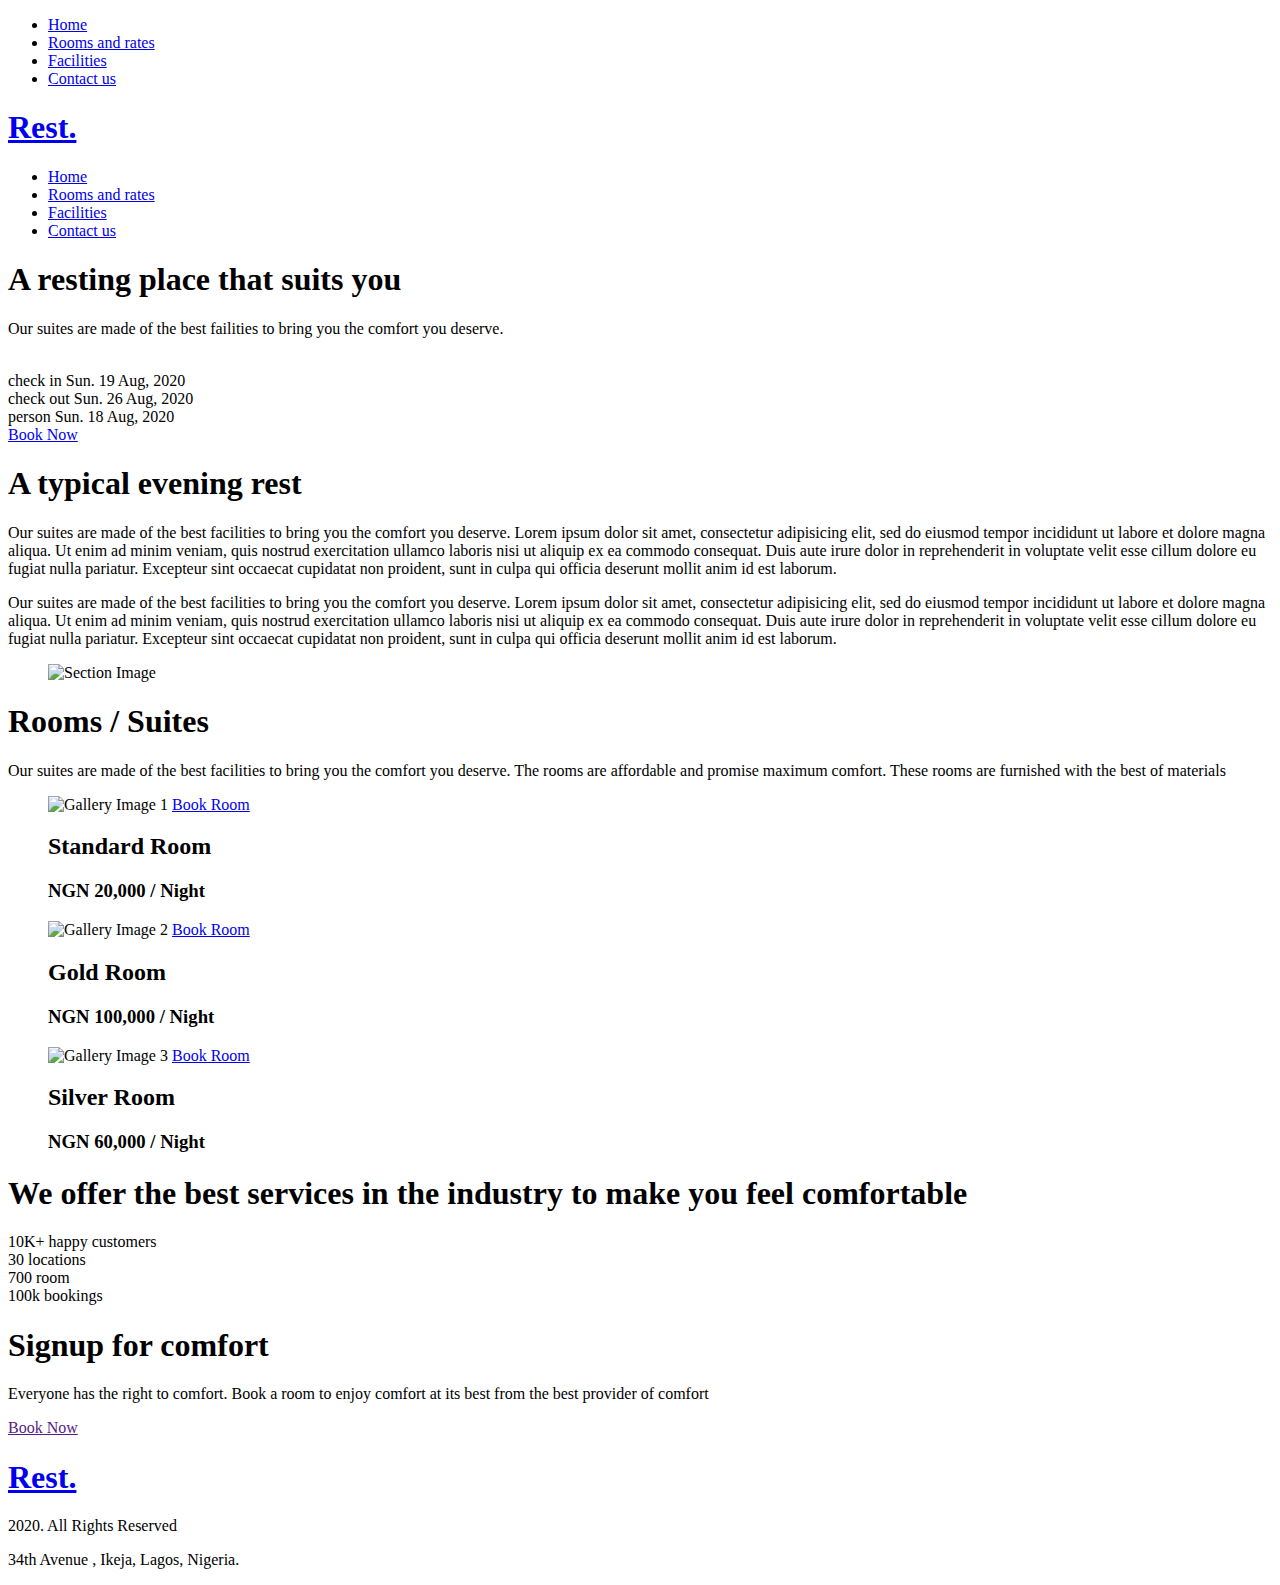
==== index.html @ 2ef3dc9a "Add files via upload" ====
<!DOCTYPE html>
<html lang="en">
<head>
    <meta charset="UTF-8">
    <meta name="viewport" content="width=device-width, initial-scale=1.0">
    <link rel="stylesheet" href="./public/css/style.css">
    <link href="https://fonts.googleapis.com/css2?family=Muli:ital,wght@0,300;0,700;1,400&family=Playfair+Display:wght@400;700&display=swap" rel="stylesheet">    
    <title>Rest. | Home</title>
</head>
<body>
    <main>
        <div id = "sidebar" class="sidebar sidebar--closed">
            <ul class="sidebar__list">
                <li class="sidebar__list-item"><a href="./" class="sidebar__link  sidebar__link--active">Home</a></li>
                <li class="sidebar__list-item"><a href="./rooms.html" class="sidebar__link">Rooms and rates</a></li>
                <li class="sidebar__list-item"><a href="./facilities.html" class="sidebar__link">Facilities</a></li>
                <li class="sidebar__list-item"><a href="./contact.html" class="sidebar__link">Contact us</a></li>
            </ul>
        </div>

        <div id = "dropdown" class="dropdown">
            <div class="dropdown-toggle"></div>
        </div>

        <nav class="nav">
            <a href = "./" class="nav__logo-box">
                <h1 class="nav__logo">Rest.</h1>
            </a>

            <ul class="nav__list">
                <li class="nav__list-item"><a href="./" class="nav__link nav__link--active">Home</a></li>
                <li class="nav__list-item"><a href="./rooms.html" class="nav__link">Rooms and rates</a></li>
                <li class="nav__list-item"><a href="./facilities.html" class="nav__link">Facilities</a></li>
                <li class="nav__list-item"><a href="./contact.html" class="nav__link">Contact us</a></li>
            </ul>
        </nav>

        <header class="header">
            <div class="header__info">
                <h1 class="heading--0 header__heading">A resting <span> place that suits you</span></h1>
                <p class="paragraph">Our suites are made of the best failities to bring you the comfort you deserve.</p>
            </div>
            
            <div class="header__video-container">
                <img src="./public//img/video.jpg" class="header__video" alt="">
            </div>

            <div class="header__cta">
                <div class="header__cta-content">
                    <span class="header__cta-title">check in</span>
                    <span class="header__cta-date">Sun. 19 Aug, 2020</span>
                    <i class="header__cta-icon"></i>
                </div>

                <div class="header__cta-content">
                    <span class="header__cta-title">check out</span>
                    <span class="header__cta-date">Sun. 26 Aug, 2020</span>
                    <i class="header__cta-icon"></i>
                </div>

                <div class="header__cta-content">
                    <span class="header__cta-title">person</span>
                    <span class="header__cta-date">Sun. 18 Aug, 2020</span>
                    <i class="header__cta-icon"></i>
                </div>

                <div class="header__cta-content">
                    <a href = "#" class = "btn btn--yellow">Book Now</a>
                </div>
            </div>
        </header>

        <section class="section">
            <div class="row">
                <h1 class="heading heading--1">A typical <span>evening rest</span></h1>
                <div class="col col--2">
                    <p class="paragraph"> Our suites are made of the best facilities to bring you the comfort you deserve. Lorem ipsum dolor sit amet, consectetur adipisicing elit, sed do eiusmod tempor incididunt ut labore et dolore magna aliqua. Ut enim ad minim veniam, quis nostrud exercitation ullamco laboris nisi ut aliquip ex ea commodo consequat. Duis aute irure dolor in reprehenderit in voluptate velit esse cillum dolore eu fugiat nulla pariatur. Excepteur sint occaecat cupidatat non proident, sunt in culpa qui officia deserunt mollit anim id est laborum.</p>
                    <p class="paragraph"> Our suites are made of the best facilities to bring you the comfort you deserve. Lorem ipsum dolor sit amet, consectetur adipisicing elit, sed do eiusmod tempor incididunt ut labore et dolore magna aliqua. Ut enim ad minim veniam, quis nostrud exercitation ullamco laboris nisi ut aliquip ex ea commodo consequat. Duis aute irure dolor in reprehenderit in voluptate velit esse cillum dolore eu fugiat nulla pariatur. Excepteur sint occaecat cupidatat non proident, sunt in culpa qui officia deserunt mollit anim id est laborum.</p>
                </div>
            </div>

            <figure class="section__img-box">
                <img src="./public/img/section.jpg" alt="Section Image" class="section__img">
            </figure>
        </section>

        <section class="section">
            <div class="row">
                <div class="col col--2">
                    <h1 class="heading heading--1">Rooms / Suites</h1>
                    <p class="paragraph">Our suites are made of the best facilities to bring you the comfort you deserve. The rooms are affordable and promise maximum comfort. These rooms are furnished with the best of materials</p>
                </div>

                <div class="gallery gallery--home">
                    <figure class="gallery__img-box gallery__img-box--home">
                        <img src="./public/img/gallery1.jpg" class = "gallery__img" alt="Gallery Image 1">
                        <a href="#" class="btn btn--transparent">Book Room</a>
                        <h2 class="heading--2">Standard Room</h2>
                        <h3 class="heading--3"><span>NGN 20,000</span> / Night</h3>
                    </figure>

                    <figure class="gallery__img-box gallery__img-box--home">
                        <img src="./public/img/gallery2.jpg" class = "gallery__img" alt="Gallery Image 2">
                        <a href="#" class="btn btn--transparent">Book Room</a>
                        <h2 class="heading--2">Gold Room</h2>
                        <h3 class="heading--3"><span>NGN 100,000</span> / Night</h3>
                    </figure>

                    <figure class="gallery__img-box gallery__img-box--home">
                        <img src="./public/img/gallery3.jpg" class = "gallery__img" alt="Gallery Image 3">
                        <a href="#" class="btn btn--transparent">Book Room</a>
                        <h2 class="heading--2">Silver Room</h2>
                        <h3 class="heading--3"><span>NGN 60,000</span> / Night</h3>
                    </figure>
                </div>
            </div>
        </section>

        <section class="section section-results">
            <div class="row">    
                <h1 class="heading heading--1 heading--white">We  offer the best services in <span>the industry to make you feel comfortable</span></h1>
                
                <div class="results__container">
                    <div class="result">
                        <span class="result__number">10K+</span>
                        <span class="result__category">happy customers</span>
                    </div>

                    <div class="result">
                        <span class="result__number">30</span>
                        <span class="result__category">locations</span>
                    </div>
                    
                    <div class="result">
                        <span class="result__number">700</span>
                        <span class="result__category">room</span>
                    </div>

                    <div class="result">
                        <span class="result__number">100k</span>
                        <span class="result__category">bookings</span>
                    </div>
                </div>
            </div>
        </section>

        <section class="section section__signUp">
            <div class="row centralised">
                <h1 class="heading heading--1 heading--centralised">Signup for comfort</h1>
                <p class="paragraph">Everyone has the right to comfort. Book a room to enjoy comfort at its best from the best provider of comfort </p>
                <a href="" class="btn btn--yellow">Book Now</a>
            </div>
        </section>

        <footer class="footer">
            <a href = "./" class="nav__logo-box">
                <h1 class="nav__logo">Rest.</h1>
            </a>

            <p class="paragraph">2020. All Rights Reserved</p>

            <p class="paragraph">34th Avenue , Ikeja, Lagos, Nigeria.</p>
        </footer>
    </main>
    
</body>

<script src="./public/js/sidebar.js"></script>

</html>
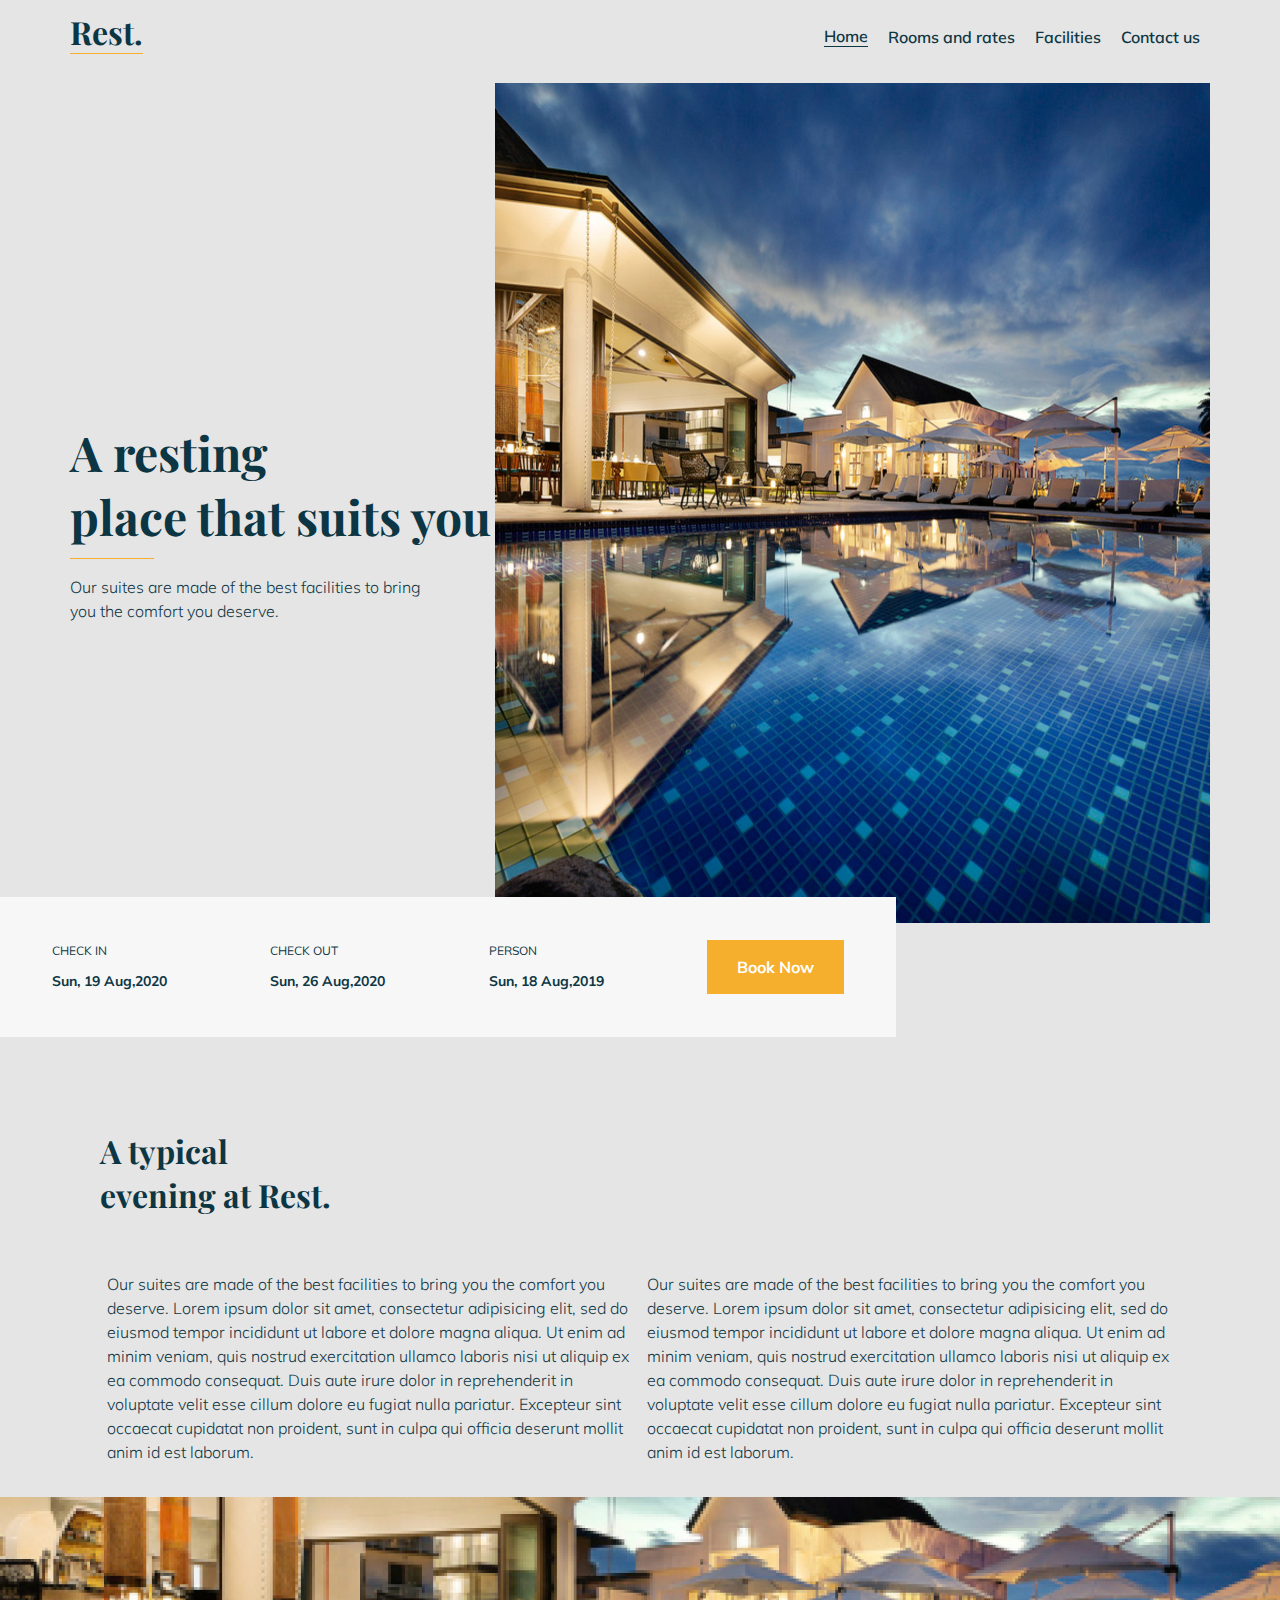
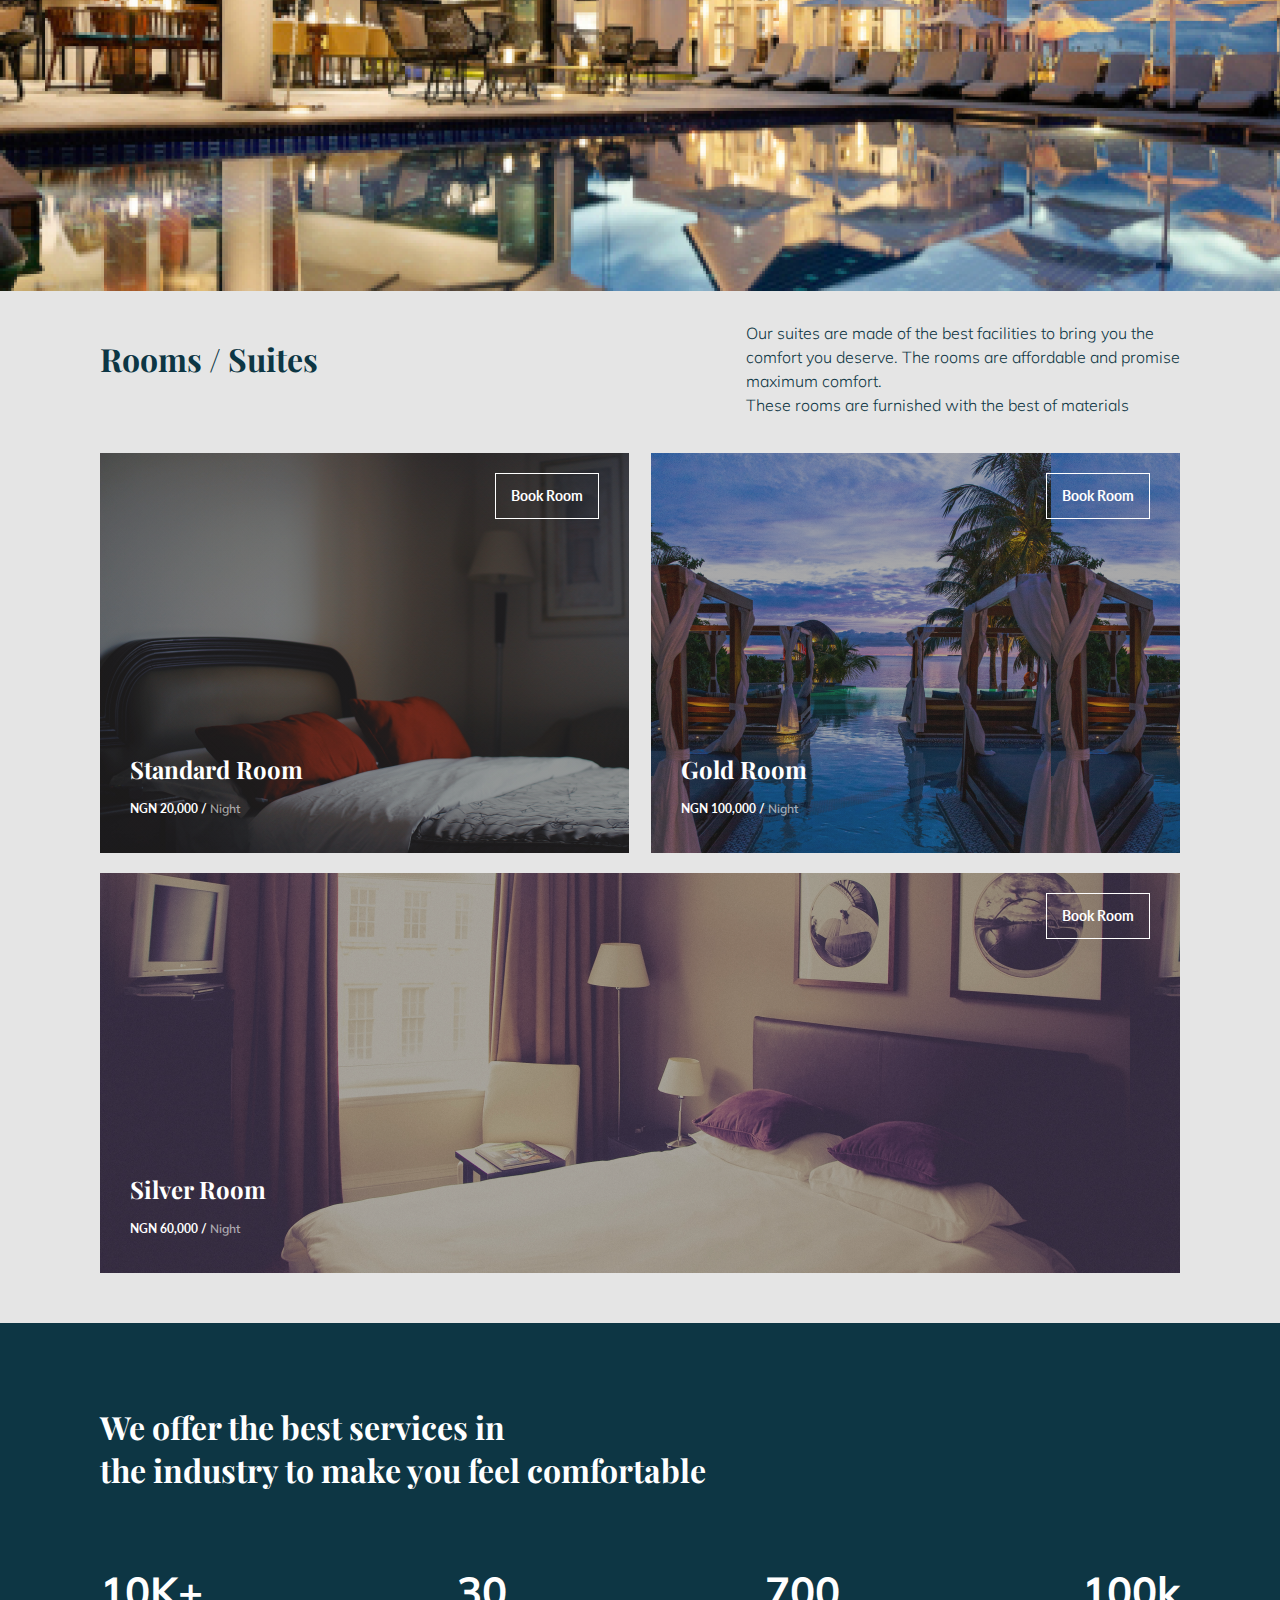
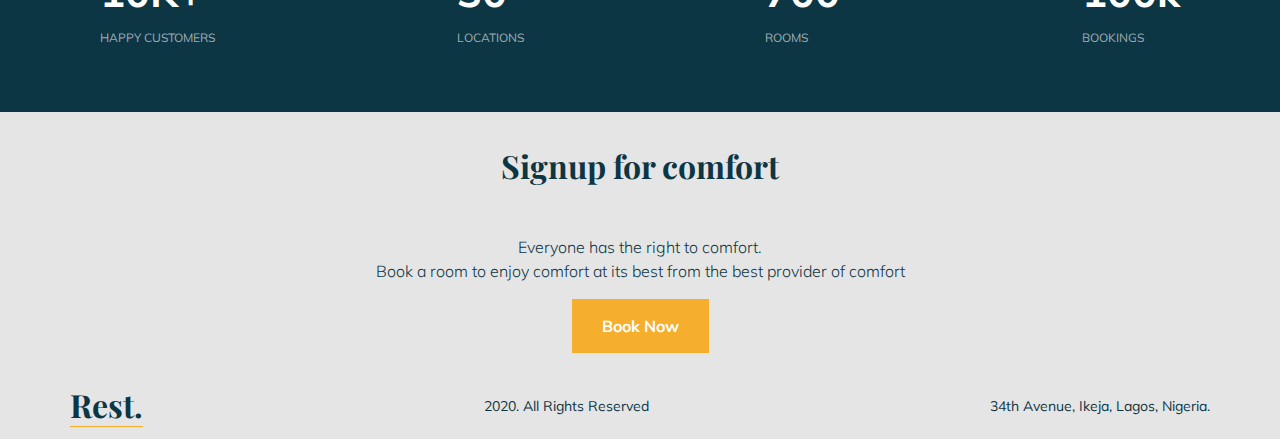
==== commit 50bdf5e2: "Renamed my index file" ====
--- a/index.html
+++ b/index.html
@@ -1,170 +1,155 @@
-<!DOCTYPE html>
-<html lang="en">
-<head>
-    <meta charset="UTF-8">
-    <meta name="viewport" content="width=device-width, initial-scale=1.0">
-    <link rel="stylesheet" href="./public/css/style.css">
-    <link href="https://fonts.googleapis.com/css2?family=Muli:ital,wght@0,300;0,700;1,400&family=Playfair+Display:wght@400;700&display=swap" rel="stylesheet">    
-    <title>Rest. | Home</title>
-</head>
-<body>
-    <main>
-        <div id = "sidebar" class="sidebar sidebar--closed">
-            <ul class="sidebar__list">
-                <li class="sidebar__list-item"><a href="./" class="sidebar__link  sidebar__link--active">Home</a></li>
-                <li class="sidebar__list-item"><a href="./rooms.html" class="sidebar__link">Rooms and rates</a></li>
-                <li class="sidebar__list-item"><a href="./facilities.html" class="sidebar__link">Facilities</a></li>
-                <li class="sidebar__list-item"><a href="./contact.html" class="sidebar__link">Contact us</a></li>
-            </ul>
-        </div>
-
-        <div id = "dropdown" class="dropdown">
-            <div class="dropdown-toggle"></div>
-        </div>
-
-        <nav class="nav">
-            <a href = "./" class="nav__logo-box">
-                <h1 class="nav__logo">Rest.</h1>
-            </a>
-
-            <ul class="nav__list">
-                <li class="nav__list-item"><a href="./" class="nav__link nav__link--active">Home</a></li>
-                <li class="nav__list-item"><a href="./rooms.html" class="nav__link">Rooms and rates</a></li>
-                <li class="nav__list-item"><a href="./facilities.html" class="nav__link">Facilities</a></li>
-                <li class="nav__list-item"><a href="./contact.html" class="nav__link">Contact us</a></li>
-            </ul>
-        </nav>
-
-        <header class="header">
-            <div class="header__info">
-                <h1 class="heading--0 header__heading">A resting <span> place that suits you</span></h1>
-                <p class="paragraph">Our suites are made of the best failities to bring you the comfort you deserve.</p>
-            </div>
-            
-            <div class="header__video-container">
-                <img src="./public//img/video.jpg" class="header__video" alt="">
-            </div>
-
-            <div class="header__cta">
-                <div class="header__cta-content">
-                    <span class="header__cta-title">check in</span>
-                    <span class="header__cta-date">Sun. 19 Aug, 2020</span>
-                    <i class="header__cta-icon"></i>
-                </div>
-
-                <div class="header__cta-content">
-                    <span class="header__cta-title">check out</span>
-                    <span class="header__cta-date">Sun. 26 Aug, 2020</span>
-                    <i class="header__cta-icon"></i>
-                </div>
-
-                <div class="header__cta-content">
-                    <span class="header__cta-title">person</span>
-                    <span class="header__cta-date">Sun. 18 Aug, 2020</span>
-                    <i class="header__cta-icon"></i>
-                </div>
-
-                <div class="header__cta-content">
-                    <a href = "#" class = "btn btn--yellow">Book Now</a>
-                </div>
-            </div>
-        </header>
-
-        <section class="section">
-            <div class="row">
-                <h1 class="heading heading--1">A typical <span>evening rest</span></h1>
-                <div class="col col--2">
-                    <p class="paragraph"> Our suites are made of the best facilities to bring you the comfort you deserve. Lorem ipsum dolor sit amet, consectetur adipisicing elit, sed do eiusmod tempor incididunt ut labore et dolore magna aliqua. Ut enim ad minim veniam, quis nostrud exercitation ullamco laboris nisi ut aliquip ex ea commodo consequat. Duis aute irure dolor in reprehenderit in voluptate velit esse cillum dolore eu fugiat nulla pariatur. Excepteur sint occaecat cupidatat non proident, sunt in culpa qui officia deserunt mollit anim id est laborum.</p>
-                    <p class="paragraph"> Our suites are made of the best facilities to bring you the comfort you deserve. Lorem ipsum dolor sit amet, consectetur adipisicing elit, sed do eiusmod tempor incididunt ut labore et dolore magna aliqua. Ut enim ad minim veniam, quis nostrud exercitation ullamco laboris nisi ut aliquip ex ea commodo consequat. Duis aute irure dolor in reprehenderit in voluptate velit esse cillum dolore eu fugiat nulla pariatur. Excepteur sint occaecat cupidatat non proident, sunt in culpa qui officia deserunt mollit anim id est laborum.</p>
-                </div>
-            </div>
-
-            <figure class="section__img-box">
-                <img src="./public/img/section.jpg" alt="Section Image" class="section__img">
-            </figure>
-        </section>
-
-        <section class="section">
-            <div class="row">
-                <div class="col col--2">
-                    <h1 class="heading heading--1">Rooms / Suites</h1>
-                    <p class="paragraph">Our suites are made of the best facilities to bring you the comfort you deserve. The rooms are affordable and promise maximum comfort. These rooms are furnished with the best of materials</p>
-                </div>
-
-                <div class="gallery gallery--home">
-                    <figure class="gallery__img-box gallery__img-box--home">
-                        <img src="./public/img/gallery1.jpg" class = "gallery__img" alt="Gallery Image 1">
-                        <a href="#" class="btn btn--transparent">Book Room</a>
-                        <h2 class="heading--2">Standard Room</h2>
-                        <h3 class="heading--3"><span>NGN 20,000</span> / Night</h3>
-                    </figure>
-
-                    <figure class="gallery__img-box gallery__img-box--home">
-                        <img src="./public/img/gallery2.jpg" class = "gallery__img" alt="Gallery Image 2">
-                        <a href="#" class="btn btn--transparent">Book Room</a>
-                        <h2 class="heading--2">Gold Room</h2>
-                        <h3 class="heading--3"><span>NGN 100,000</span> / Night</h3>
-                    </figure>
-
-                    <figure class="gallery__img-box gallery__img-box--home">
-                        <img src="./public/img/gallery3.jpg" class = "gallery__img" alt="Gallery Image 3">
-                        <a href="#" class="btn btn--transparent">Book Room</a>
-                        <h2 class="heading--2">Silver Room</h2>
-                        <h3 class="heading--3"><span>NGN 60,000</span> / Night</h3>
-                    </figure>
-                </div>
-            </div>
-        </section>
-
-        <section class="section section-results">
-            <div class="row">    
-                <h1 class="heading heading--1 heading--white">We  offer the best services in <span>the industry to make you feel comfortable</span></h1>
-                
-                <div class="results__container">
-                    <div class="result">
-                        <span class="result__number">10K+</span>
-                        <span class="result__category">happy customers</span>
-                    </div>
-
-                    <div class="result">
-                        <span class="result__number">30</span>
-                        <span class="result__category">locations</span>
-                    </div>
-                    
-                    <div class="result">
-                        <span class="result__number">700</span>
-                        <span class="result__category">room</span>
-                    </div>
-
-                    <div class="result">
-                        <span class="result__number">100k</span>
-                        <span class="result__category">bookings</span>
-                    </div>
-                </div>
-            </div>
-        </section>
-
-        <section class="section section__signUp">
-            <div class="row centralised">
-                <h1 class="heading heading--1 heading--centralised">Signup for comfort</h1>
-                <p class="paragraph">Everyone has the right to comfort. Book a room to enjoy comfort at its best from the best provider of comfort </p>
-                <a href="" class="btn btn--yellow">Book Now</a>
-            </div>
-        </section>
-
-        <footer class="footer">
-            <a href = "./" class="nav__logo-box">
-                <h1 class="nav__logo">Rest.</h1>
-            </a>
-
-            <p class="paragraph">2020. All Rights Reserved</p>
-
-            <p class="paragraph">34th Avenue , Ikeja, Lagos, Nigeria.</p>
-        </footer>
-    </main>
-    
-</body>
-
-<script src="./public/js/sidebar.js"></script>
-
+<!DOCTYPE html>
+<html lang="en">
+<head>
+    <meta charset="UTF-8">
+    <meta name="viewport" content="width=device-width, initial-scale=1.0">
+    <link href="https://fonts.googleapis.com/css2?family=Lato:ital,wght@0,100;0,300;0,400;0,700;0,900;1,100;1,300;1,400;1,700;1,900&family=Muli:ital,wght@0,200;0,300;0,400;0,577;0,600;0,700;0,800;0,900;1,200;1,300;1,400;1,500;1,577;1,600;1,700;1,800;1,900&family=Playfair+Display:ital,wght@0,400;0,500;0,600;0,700;0,800;0,900;1,400;1,500;1,600;1,700;1,800;1,900&family=Source+Sans+Pro:ital,wght@0,200;0,300;0,400;0,600;0,700;0,900;1,200;1,300;1,400;1,600;1,700;1,900&display=swap" rel="stylesheet">    <link rel="stylesheet" href="./Public/css/styles.css">
+    <link rel="stylesheet" href="./Public/css/home.css">
+    <title>Document</title>
+</head>
+<body>
+    <header>
+        <div class="Logo_Div">
+            <p>Rest.</p>
+        </div>
+        <nav>
+            <ul class="NavItems">
+                <li class="NavItem active_Nav"><a href="index.html"> Home </a> </li>
+                <li class="NavItem"><a href="rooms&rate.html"> Rooms and rates</a> </li>
+                <li class="NavItem"><a href=""> Facilities</a> </li>
+                <li class="NavItem"><a href=""> Contact us</a> </li>
+            </ul>
+        </nav>
+    </header>
+    <main>
+        <div class="first_name">
+            <div class="Home_Welcome">
+                <p class="Home_Resting_1">A resting <br>
+                    place that suits you</p>
+                <span class="text_underline"></span>
+                <p class="Home_Resting_2">Our suites are made of the best facilities to bring<br>
+                    you the comfort you deserve.</p>
+            </div>
+            <section class="Landing_Image_Container">
+                <img src="./Public/images/Rectangle 1.png" alt="">
+            </section>
+        </div>
+        <div class="Home_Embed">
+            <div>
+                <p class="Home_Embed_Title">CHECK IN</p>
+                <p class="Home_Embed_Details">Sun, 19 Aug,2020</p>
+            </div>
+            <div>
+                <p class="Home_Embed_Title">CHECK OUT</p>
+                <p class="Home_Embed_Details">Sun, 26 Aug,2020</p>
+            </div>
+            <div>
+                <p class="Home_Embed_Title">PERSON</p>
+                <p class="Home_Embed_Details">Sun, 18 Aug,2019</p>
+            </div>
+            <div class="Book_Now">
+                <button>Book Now</button>
+            </div>
+        </div>
+        <div class="Home_Text_Details">
+            <p class="Home_Typical">A typical <br>
+                evening at Rest.</p>
+            <div class="deText_rows">
+                <p>Our suites are made of the best facilities to bring you the comfort 
+                    you deserve. Lorem ipsum dolor sit amet, consectetur adipisicing elit, 
+                    sed do eiusmod tempor incididunt ut labore et dolore magna aliqua. Ut 
+                    enim ad minim veniam, quis nostrud exercitation ullamco laboris nisi 
+                    ut aliquip ex ea commodo consequat. Duis aute irure dolor in reprehenderit 
+                    in voluptate velit esse cillum dolore eu fugiat nulla pariatur. Excepteur sint 
+                    occaecat cupidatat non proident, sunt in culpa qui officia deserunt mollit anim id 
+                    est laborum.
+                </p>
+                <p>
+                    Our suites are made of the best facilities to bring you the comfort 
+                    you deserve. Lorem ipsum dolor sit amet, consectetur adipisicing elit, 
+                    sed do eiusmod tempor incididunt ut labore et dolore magna aliqua. 
+                    Ut enim ad minim veniam, quis nostrud exercitation ullamco laboris nisi 
+                    ut aliquip ex ea commodo consequat. Duis aute irure dolor in reprehenderit in 
+                    voluptate velit esse cillum dolore eu fugiat nulla pariatur. Excepteur sint occaecat 
+                    cupidatat non proident, sunt in culpa qui officia deserunt mollit anim id est laborum.
+                </p>
+            </div>
+        </div>
+        <div class="Home_last_Image_Container">
+            <img src="./Public/images/Rectangle 7.png" alt="">
+        </div>
+        <div class="Home_Rooms_And_Suits">
+            <p class="Room_And_Suit_Title">Rooms / Suites</p>
+            <p class="Room_And_Suit_Details">Our suites are made of the best facilities to bring you the<br>
+                comfort you deserve. The rooms are affordable and promise<br>
+                maximum comfort.<br> 
+                These rooms are furnished with the best of materials</p>
+        </div>
+        <div class="Rooms">
+            <div class="Room_Row_1">
+                <div class="Room_1">
+                    <button class="Room_Book_Room_Btn"> Book Room</button>
+                    <div class="Room_Description">
+                        <p class="Room_Standard">Standard Room</p>
+                        <p class="Room_Price">NGN 20,000 / <span>Night</span></p>
+                    </div>
+                </div>
+                <div class="Room_2">
+                    <button class="Room_Book_Room_Btn"> Book Room</button>
+                    <div class="Room_Description">
+                        <p class="Room_Standard">Gold Room</p>
+                        <p class="Room_Price">NGN 100,000 / <span>Night</span></p>
+                    </div>
+                </div>
+            </div>
+            <div>
+                <div class="Room_3">
+                    <button class="Room_Book_Room_Btn"> Book Room</button>
+                    <div class="Room_Description">
+                        <p class="Room_Standard">Silver Room</p>
+                        <p class="Room_Price">NGN 60,000 / <span>Night</span></p>
+                    </div>
+                </div>
+            </div>
+        </div>
+        <div class="Home_Records">
+            <p class="Home_What_We_Offer">We offer the best services in<br>
+                the industry to make you feel comfortable</p>
+            <div class="Home_Record_Counts">
+                <div>
+                    <p class="Record_Count">10K+</p>
+                    <p class="Record_Count_Title">HAPPY CUSTOMERS</p>
+                </div>
+                <div>
+                    <p class="Record_Count">30</p>
+                    <p class="Record_Count_Title">LOCATIONS</p>
+                </div>
+                <div >
+                    <p class="Record_Count">700</p>
+                    <p class="Record_Count_Title">ROOMS</p>
+                </div>
+                <div>
+                    <p class="Record_Count">100k</p>
+                    <p class="Record_Count_Title">BOOKINGS</p>
+                </div>
+            </div>
+        </div>
+        <div class="Home_SignUp">
+            <p class="Home_Sign_Up_Text">Signup for comfort</p>
+            <p class="Home_Your_Right">Everyone has the right to comfort.<br>
+                Book a room to enjoy comfort at its best from the best 
+                provider of comfort</p>
+            <div class="Book_Now">
+                <button>Book Now</button>
+            </div>
+        </div>
+    </main>
+    <footer>
+        <div class="Logo_Div">
+            <p>Rest.</p>
+        </div>
+        <p>2020. All Rights Reserved</p>
+        <p>34th Avenue, Ikeja, Lagos, Nigeria.</p>
+    </footer>
+</body>
 </html>--- a/Public/css/styles.css
+++ b/Public/css/styles.css
@@ -0,0 +1,159 @@
+body{
+    background-color: #E5E5E5;
+    margin: 0;
+    padding: 0;
+    overflow-x: hidden;
+}
+header{
+    padding: 10px 70px;
+    display: flex;
+    justify-content: space-between;
+}
+.Logo_Div p{
+    color: #0D3644;
+    font-family: 'Playfair Display';
+    font-weight: bold;
+    font-size: 32px;
+    margin: 0;
+    border-bottom: 1px solid #F6AE2D;
+}
+.NavItems{
+    display: flex;
+    list-style: none;
+}
+.NavItem{
+    margin: auto 10px;
+}
+.active_Nav{
+    border-bottom: 1px solid #0D3644;
+}
+.NavItem a{
+    font-family: 'Muli';
+    color: #0D3644;
+    font-size: 16px;
+    font-weight: 600;
+    text-decoration: none;
+}
+
+.Book_Now button{
+    padding: 15px 30px;
+    outline: none;
+    background: #F6AE2D;
+    font-family: 'Muli';
+    font-weight: bold;
+    font-size: 16px;
+    line-height: 24px;
+    color: #FFFFFF;
+    border: none;
+}
+.Rooms{
+    padding: 10px 100px;
+}
+.Room_Book_Room_Btn{
+    position: absolute;
+    top: 20px;
+    right: 30px;
+    background-color: transparent;
+    padding: 10px 15px;
+    border: 1px solid #FFFFFF;
+    font-family: 'Lato';
+    font-style: normal;
+    font-weight: bold;
+    font-size: 14px;
+    line-height: 24px;
+    color: #FFFFFF;
+}
+.Room_Description{
+    position: absolute;
+    bottom: 20px;
+    left: 30px;
+}
+.Room_Standard{
+    font-family: 'Playfair Display';
+    font-style: normal;
+    font-weight: bold;
+    font-size: 24px;
+    color: #FFFFFF;
+    margin-bottom: 1px;
+}
+.Room_Price{
+    font-family: 'Lato';
+    font-style: normal;
+    font-weight: bold;
+    font-size: 12px;
+    color: #FFFFFF;
+}
+.Room_Price span{
+    font-family: 'Muli';
+    font-style: normal;
+    font-weight: 600;
+    font-size: 12px;
+    line-height: 24px;
+    color: rgba(255, 255, 255, 0.6);
+
+}
+.Room_Row_1{
+    display: flex;
+    justify-content: space-between;
+}
+.Room_1{
+    position: relative;
+    background: linear-gradient(rgba(41, 41, 41, 0.4), rgba(41, 41, 41, 0.4)),url('../images/room1.png');
+    height: 400px;
+    width: 49%;
+}
+.Room_2{
+    position: relative;
+    background: linear-gradient(rgba(41, 41, 41, 0.4), rgba(41, 41, 41, 0.4)),url('../images/room2.png');
+    height: 400px;
+    width: 49%;
+}
+.Room_3{
+    margin-top: 20px;
+    margin-bottom: 40px;
+    position: relative;
+    background: linear-gradient(rgba(41, 41, 41, 0.4), rgba(41, 41, 41, 0.4)),url('../images/room3.png');
+    height: 400px;
+    width: 100%;
+}
+
+
+
+.Home_SignUp{
+    display: flex;
+    flex-direction: column;
+    justify-content: center;
+    align-items: center;
+}
+.Home_Sign_Up_Text{
+    font-family: 'Playfair Display';
+    font-style: normal;
+    font-weight: bold;
+    font-size: 32px;
+    color: #0D3644;
+}
+.Home_Your_Right{
+    font-family: 'Muli';
+    font-style: normal;
+    font-weight: 300;
+    font-size: 16px;
+    line-height: 24px;
+    text-align: center;
+    color: #0D3644;
+}
+
+
+footer{
+    margin-top: 20px;
+    padding: 10px 70px;
+    display: flex;
+    justify-content: space-between;
+}
+footer p{
+    font-family: 'Muli';
+    font-style: normal;
+    font-weight: normal;
+    font-size: 14px;
+    text-align: center;
+    color: #0D3644;
+}
--- a/Public/css/home.css
+++ b/Public/css/home.css
@@ -0,0 +1,138 @@
+.Home_Resting_1{
+    font-family: 'Playfair Display';
+    font-style: normal;
+    font-weight: bold;
+    font-size: 48px;
+    line-height: 64px;
+    color: #0D3644;
+    margin-bottom: 10px;
+}
+.Home_Resting_2{
+    font-family: 'Muli';
+    font-style: normal;
+    font-weight: 300;
+    font-size: 16px;
+    line-height: 24px;
+    color: #0D3644;
+    
+}
+.first_name{
+    padding: 10px 70px;
+    display: flex;
+    justify-content: space-between;
+}
+.Home_Welcome{
+    display: flex;
+    flex-direction: column;
+    justify-content: center;
+}
+.text_underline{
+    width: 20%;
+    height: 1px;
+    background: #F6AE2D;
+}
+.Home_Embed{
+    position: absolute;
+    height: 140px;
+    background: #F7F7F7;
+    display: flex;
+    justify-content: space-around;
+    align-items: center;
+    width: 70%;
+    margin-top: -40px;
+    z-index: 200;
+}
+.Home_Embed_Title{
+    font-family: 'Muli';
+    font-style: normal;
+    font-weight: normal;
+    font-size: 12px;
+    color: #0D3644;
+}
+.Home_Embed_Details{
+    font-family: 'Muli';
+    font-style: normal;
+    font-weight: bold;
+    font-size: 14px;
+    color: #0D3644;
+}
+.Home_Text_Details{
+    padding: 10px 100px;
+    margin-top: 150px;
+}
+.Home_Typical{
+    font-family: 'Playfair Display';
+    font-style: normal;
+    font-weight: bold;
+    font-size: 32px;
+    line-height: 44px;
+    color: #0D3644;
+}
+.deText_rows{
+    display: flex;
+    justify-content: space-around;
+    align-items: center;
+}
+.deText_rows p{
+    font-family: 'Muli';
+    font-style: normal;
+    font-weight: 300;
+    font-size: 16px;
+    line-height: 24px;
+    color: #0D3644;
+    padding: 7px;
+
+}
+.Home_Rooms_And_Suits{
+    display: flex;
+    justify-content: space-between;
+    padding: 10px 100px;
+}
+.Room_And_Suit_Title{
+    font-family: 'Playfair Display';
+    font-weight: bold;
+    font-size: 32px;
+    line-height: 44px;
+    color: #0D3644;
+}
+.Room_And_Suit_Details{
+    font-family: 'Muli';
+    font-style: normal;
+    font-weight: 300;
+    font-size: 16px;
+    line-height: 24px;
+    color: #0D3644;
+}
+.Home_Records{
+    background-color:  #0D3644;
+    color: #FFFFFF;
+    padding: 50px 100px;
+}
+.Home_What_We_Offer{
+    font-family: 'Playfair Display';
+    font-style: normal;
+    font-weight: bold;
+    font-size: 32px;
+    color: #FFFFFF;
+}
+.Home_Record_Counts{
+    display: flex;
+    justify-content: space-between;
+}
+.Record_Count{
+    font-family: 'Muli';
+    font-style: normal;
+    font-weight: bold;
+    font-size: 42px;
+    color: #FFFFFF;
+    margin-bottom: 8px;
+}
+.Record_Count_Title{
+    font-family: 'Muli';
+    font-style: normal;
+    font-weight: normal;
+    font-size: 12px;
+    line-height: 24px;
+    color: rgba(255, 255, 255, 0.6);
+    margin-top: 4px;
+}
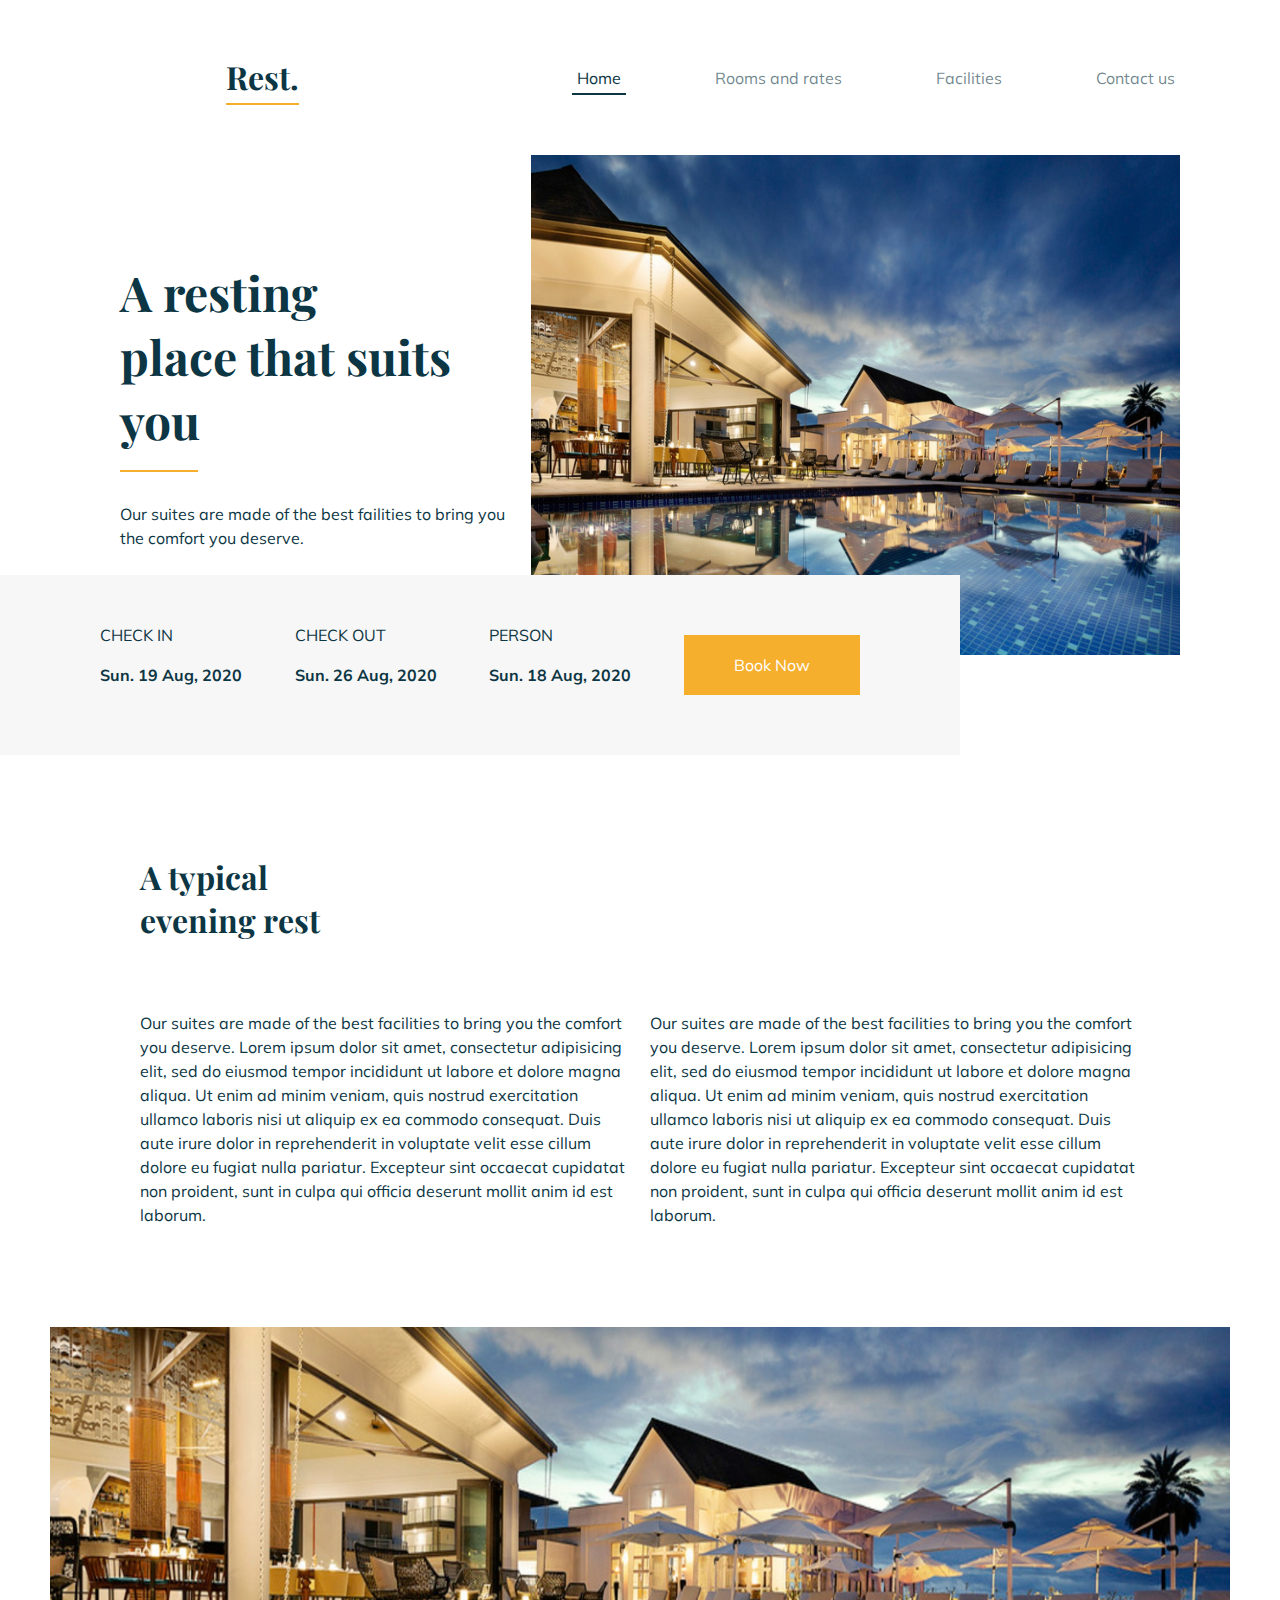
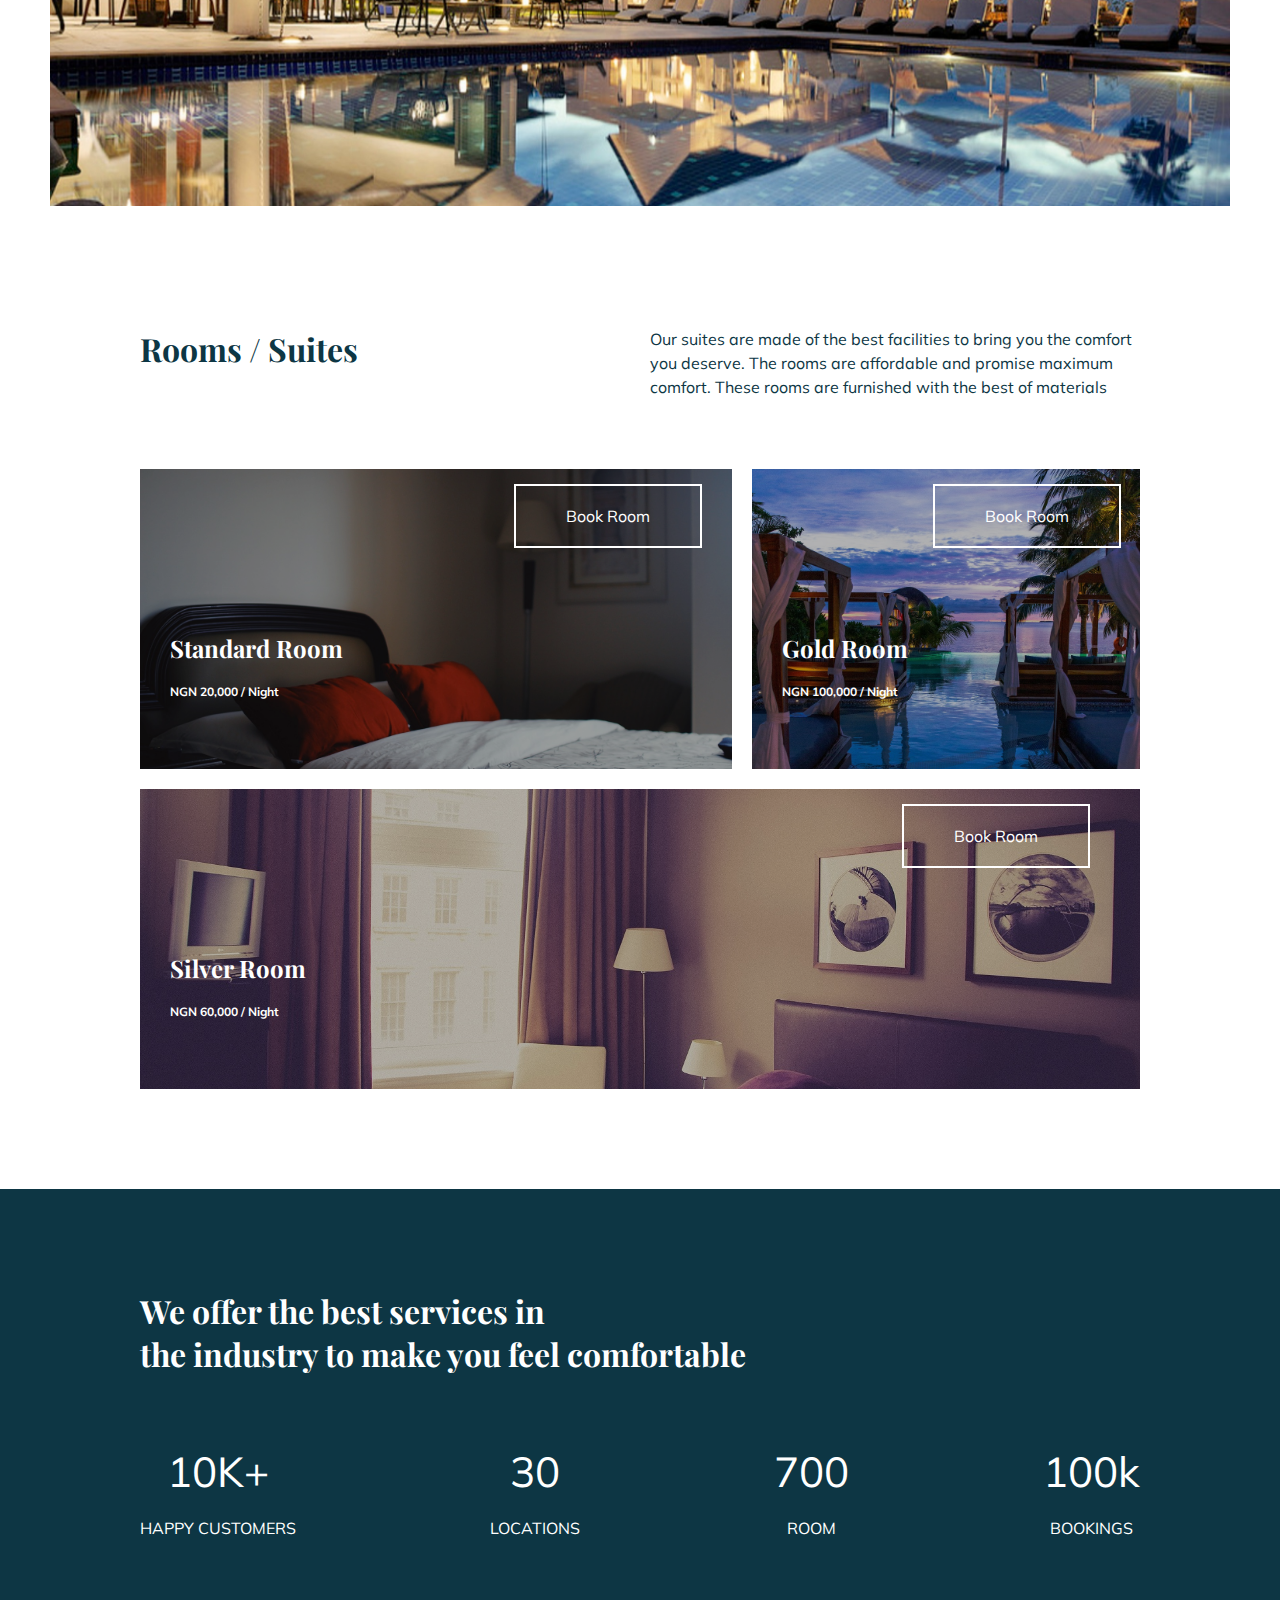
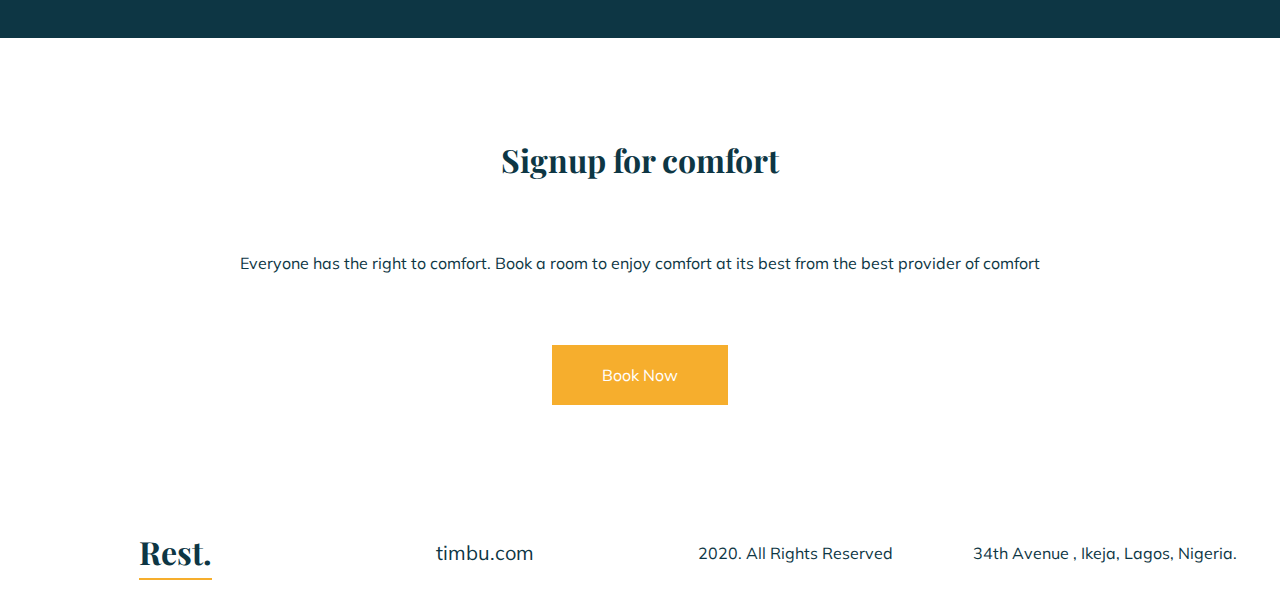
==== commit 7d3d939c: "final look" ====
--- a/index.html
+++ b/index.html
@@ -3,153 +3,172 @@
 <head>
     <meta charset="UTF-8">
     <meta name="viewport" content="width=device-width, initial-scale=1.0">
-    <link href="https://fonts.googleapis.com/css2?family=Lato:ital,wght@0,100;0,300;0,400;0,700;0,900;1,100;1,300;1,400;1,700;1,900&family=Muli:ital,wght@0,200;0,300;0,400;0,577;0,600;0,700;0,800;0,900;1,200;1,300;1,400;1,500;1,577;1,600;1,700;1,800;1,900&family=Playfair+Display:ital,wght@0,400;0,500;0,600;0,700;0,800;0,900;1,400;1,500;1,600;1,700;1,800;1,900&family=Source+Sans+Pro:ital,wght@0,200;0,300;0,400;0,600;0,700;0,900;1,200;1,300;1,400;1,600;1,700;1,900&display=swap" rel="stylesheet">    <link rel="stylesheet" href="./Public/css/styles.css">
-    <link rel="stylesheet" href="./Public/css/home.css">
-    <title>Document</title>
+    <link rel="stylesheet" href="./assets/css/style.css">
+    <link href="https://fonts.googleapis.com/css2?family=Muli:ital,wght@0,300;0,700;1,400&family=Playfair+Display:wght@400;700&display=swap" rel="stylesheet">    
+    <title>Rest. | Home</title>
 </head>
 <body>
-    <header>
-        <div class="Logo_Div">
-            <p>Rest.</p>
+    <main>
+        <div id = "sidebar" class="sidebar sidebar--closed">
+            <ul class="sidebar__list">
+                <li class="sidebar__list-item"><a href="./" class="sidebar__link  sidebar__link--active">Home</a></li>
+                <li class="sidebar__list-item"><a href="./rooms.html" class="sidebar__link">Rooms and rates</a></li>
+                <li class="sidebar__list-item"><a href="./facilities.html" class="sidebar__link">Facilities</a></li>
+                <li class="sidebar__list-item"><a href="./contact.html" class="sidebar__link">Contact us</a></li>
+            </ul>
         </div>
-        <nav>
-            <ul class="NavItems">
-                <li class="NavItem active_Nav"><a href="index.html"> Home </a> </li>
-                <li class="NavItem"><a href="rooms&rate.html"> Rooms and rates</a> </li>
-                <li class="NavItem"><a href=""> Facilities</a> </li>
-                <li class="NavItem"><a href=""> Contact us</a> </li>
+
+        <div id = "dropdown" class="dropdown">
+            <div class="dropdown-toggle"></div>
+        </div>
+
+        <nav class="nav">
+            <a href = "./" class="nav__logo-box">
+                <h1 class="nav__logo">Rest.</h1>
+            </a>
+
+            <ul class="nav__list">
+                <li class="nav__list-item"><a href="./" class="nav__link nav__link--active">Home</a></li>
+                <li class="nav__list-item"><a href="./rooms.html" class="nav__link">Rooms and rates</a></li>
+                <li class="nav__list-item"><a href="./facilities.html" class="nav__link">Facilities</a></li>
+                <li class="nav__list-item"><a href="./contact.html" class="nav__link">Contact us</a></li>
             </ul>
         </nav>
-    </header>
-    <main>
-        <div class="first_name">
-            <div class="Home_Welcome">
-                <p class="Home_Resting_1">A resting <br>
-                    place that suits you</p>
-                <span class="text_underline"></span>
-                <p class="Home_Resting_2">Our suites are made of the best facilities to bring<br>
-                    you the comfort you deserve.</p>
+
+        <header class="header">
+            <div class="header__info">
+                <h1 class="heading--0 header__heading">A resting <span> place that suits you</span></h1>
+                <p class="paragraph">Our suites are made of the best failities to bring you the comfort you deserve.</p>
             </div>
-            <section class="Landing_Image_Container">
-                <img src="./Public/images/Rectangle 1.png" alt="">
-            </section>
-        </div>
-        <div class="Home_Embed">
-            <div>
-                <p class="Home_Embed_Title">CHECK IN</p>
-                <p class="Home_Embed_Details">Sun, 19 Aug,2020</p>
+            
+            <div class="header__video-container">
+                <img src="./assets//img/video.jpg" class="header__video" alt="">
             </div>
-            <div>
-                <p class="Home_Embed_Title">CHECK OUT</p>
-                <p class="Home_Embed_Details">Sun, 26 Aug,2020</p>
+
+            <div class="header__cta">
+                <div class="header__cta-content">
+                    <span class="header__cta-title">check in</span>
+                    <span class="header__cta-date">Sun. 19 Aug, 2020</span>
+                    <i class="header__cta-icon"></i>
+                </div>
+
+                <div class="header__cta-content">
+                    <span class="header__cta-title">check out</span>
+                    <span class="header__cta-date">Sun. 26 Aug, 2020</span>
+                    <i class="header__cta-icon"></i>
+                </div>
+
+                <div class="header__cta-content">
+                    <span class="header__cta-title">person</span>
+                    <span class="header__cta-date">Sun. 18 Aug, 2020</span>
+                    <i class="header__cta-icon"></i>
+                </div>
+
+                <div class="header__cta-content">
+                    <a href = "#" class = "btn btn--yellow">Book Now</a>
+                </div>
             </div>
-            <div>
-                <p class="Home_Embed_Title">PERSON</p>
-                <p class="Home_Embed_Details">Sun, 18 Aug,2019</p>
+        </header>
+
+        <section class="section">
+            <div class="row">
+                <h1 class="heading heading--1">A typical <span>evening rest</span></h1>
+                <div class="col col--2">
+                    <p class="paragraph"> Our suites are made of the best facilities to bring you the comfort you deserve. Lorem ipsum dolor sit amet, consectetur adipisicing elit, sed do eiusmod tempor incididunt ut labore et dolore magna aliqua. Ut enim ad minim veniam, quis nostrud exercitation ullamco laboris nisi ut aliquip ex ea commodo consequat. Duis aute irure dolor in reprehenderit in voluptate velit esse cillum dolore eu fugiat nulla pariatur. Excepteur sint occaecat cupidatat non proident, sunt in culpa qui officia deserunt mollit anim id est laborum.</p>
+                    <p class="paragraph"> Our suites are made of the best facilities to bring you the comfort you deserve. Lorem ipsum dolor sit amet, consectetur adipisicing elit, sed do eiusmod tempor incididunt ut labore et dolore magna aliqua. Ut enim ad minim veniam, quis nostrud exercitation ullamco laboris nisi ut aliquip ex ea commodo consequat. Duis aute irure dolor in reprehenderit in voluptate velit esse cillum dolore eu fugiat nulla pariatur. Excepteur sint occaecat cupidatat non proident, sunt in culpa qui officia deserunt mollit anim id est laborum.</p>
+                </div>
             </div>
-            <div class="Book_Now">
-                <button>Book Now</button>
+
+            <figure class="section__img-box">
+                <img src="./assets/img/section.jpg" alt="Section Image" class="section__img">
+            </figure>
+        </section>
+
+        <section class="section">
+            <div class="row">
+                <div class="col col--2">
+                    <h1 class="heading heading--1">Rooms / Suites</h1>
+                    <p class="paragraph">Our suites are made of the best facilities to bring you the comfort you deserve. The rooms are affordable and promise maximum comfort. These rooms are furnished with the best of materials</p>
+                </div>
+
+                <div class="gallery gallery--home">
+                    <figure class="gallery__img-box gallery__img-box--home">
+                        <img src="./assets/img/gallery1.jpg" class = "gallery__img" alt="Gallery Image 1">
+                        <a href="#" class="btn btn--transparent">Book Room</a>
+                        <h2 class="heading--2">Standard Room</h2>
+                        <h3 class="heading--3"><span>NGN 20,000</span> / Night</h3>
+                    </figure>
+
+                    <figure class="gallery__img-box gallery__img-box--home">
+                        <img src="./assets/img/gallery2.jpg" class = "gallery__img" alt="Gallery Image 2">
+                        <a href="#" class="btn btn--transparent">Book Room</a>
+                        <h2 class="heading--2">Gold Room</h2>
+                        <h3 class="heading--3"><span>NGN 100,000</span> / Night</h3>
+                    </figure>
+
+                    <figure class="gallery__img-box gallery__img-box--home">
+                        <img src="./assets/img/gallery3.jpg" class = "gallery__img" alt="Gallery Image 3">
+                        <a href="#" class="btn btn--transparent">Book Room</a>
+                        <h2 class="heading--2">Silver Room</h2>
+                        <h3 class="heading--3"><span>NGN 60,000</span> / Night</h3>
+                    </figure>
+                </div>
             </div>
-        </div>
-        <div class="Home_Text_Details">
-            <p class="Home_Typical">A typical <br>
-                evening at Rest.</p>
-            <div class="deText_rows">
-                <p>Our suites are made of the best facilities to bring you the comfort 
-                    you deserve. Lorem ipsum dolor sit amet, consectetur adipisicing elit, 
-                    sed do eiusmod tempor incididunt ut labore et dolore magna aliqua. Ut 
-                    enim ad minim veniam, quis nostrud exercitation ullamco laboris nisi 
-                    ut aliquip ex ea commodo consequat. Duis aute irure dolor in reprehenderit 
-                    in voluptate velit esse cillum dolore eu fugiat nulla pariatur. Excepteur sint 
-                    occaecat cupidatat non proident, sunt in culpa qui officia deserunt mollit anim id 
-                    est laborum.
-                </p>
-                <p>
-                    Our suites are made of the best facilities to bring you the comfort 
-                    you deserve. Lorem ipsum dolor sit amet, consectetur adipisicing elit, 
-                    sed do eiusmod tempor incididunt ut labore et dolore magna aliqua. 
-                    Ut enim ad minim veniam, quis nostrud exercitation ullamco laboris nisi 
-                    ut aliquip ex ea commodo consequat. Duis aute irure dolor in reprehenderit in 
-                    voluptate velit esse cillum dolore eu fugiat nulla pariatur. Excepteur sint occaecat 
-                    cupidatat non proident, sunt in culpa qui officia deserunt mollit anim id est laborum.
-                </p>
-            </div>
-        </div>
-        <div class="Home_last_Image_Container">
-            <img src="./Public/images/Rectangle 7.png" alt="">
-        </div>
-        <div class="Home_Rooms_And_Suits">
-            <p class="Room_And_Suit_Title">Rooms / Suites</p>
-            <p class="Room_And_Suit_Details">Our suites are made of the best facilities to bring you the<br>
-                comfort you deserve. The rooms are affordable and promise<br>
-                maximum comfort.<br> 
-                These rooms are furnished with the best of materials</p>
-        </div>
-        <div class="Rooms">
-            <div class="Room_Row_1">
-                <div class="Room_1">
-                    <button class="Room_Book_Room_Btn"> Book Room</button>
-                    <div class="Room_Description">
-                        <p class="Room_Standard">Standard Room</p>
-                        <p class="Room_Price">NGN 20,000 / <span>Night</span></p>
+        </section>
+
+        <section class="section section-results">
+            <div class="row">    
+                <h1 class="heading heading--1 heading--white">We  offer the best services in <span>the industry to make you feel comfortable</span></h1>
+                
+                <div class="results__container">
+                    <div class="result">
+                        <span class="result__number">10K+</span>
+                        <span class="result__category">happy customers</span>
                     </div>
-                </div>
-                <div class="Room_2">
-                    <button class="Room_Book_Room_Btn"> Book Room</button>
-                    <div class="Room_Description">
-                        <p class="Room_Standard">Gold Room</p>
-                        <p class="Room_Price">NGN 100,000 / <span>Night</span></p>
+
+                    <div class="result">
+                        <span class="result__number">30</span>
+                        <span class="result__category">locations</span>
+                    </div>
+                    
+                    <div class="result">
+                        <span class="result__number">700</span>
+                        <span class="result__category">room</span>
+                    </div>
+
+                    <div class="result">
+                        <span class="result__number">100k</span>
+                        <span class="result__category">bookings</span>
                     </div>
                 </div>
             </div>
-            <div>
-                <div class="Room_3">
-                    <button class="Room_Book_Room_Btn"> Book Room</button>
-                    <div class="Room_Description">
-                        <p class="Room_Standard">Silver Room</p>
-                        <p class="Room_Price">NGN 60,000 / <span>Night</span></p>
-                    </div>
-                </div>
+        </section>
+
+        <section class="section section__signUp">
+            <div class="row centralised">
+                <h1 class="heading heading--1 heading--centralised">Signup for comfort</h1>
+                <p class="paragraph">Everyone has the right to comfort. Book a room to enjoy comfort at its best from the best provider of comfort </p>
+                <a href="" class="btn btn--yellow">Book Now</a>
             </div>
-        </div>
-        <div class="Home_Records">
-            <p class="Home_What_We_Offer">We offer the best services in<br>
-                the industry to make you feel comfortable</p>
-            <div class="Home_Record_Counts">
-                <div>
-                    <p class="Record_Count">10K+</p>
-                    <p class="Record_Count_Title">HAPPY CUSTOMERS</p>
-                </div>
-                <div>
-                    <p class="Record_Count">30</p>
-                    <p class="Record_Count_Title">LOCATIONS</p>
-                </div>
-                <div >
-                    <p class="Record_Count">700</p>
-                    <p class="Record_Count_Title">ROOMS</p>
-                </div>
-                <div>
-                    <p class="Record_Count">100k</p>
-                    <p class="Record_Count_Title">BOOKINGS</p>
-                </div>
-            </div>
-        </div>
-        <div class="Home_SignUp">
-            <p class="Home_Sign_Up_Text">Signup for comfort</p>
-            <p class="Home_Your_Right">Everyone has the right to comfort.<br>
-                Book a room to enjoy comfort at its best from the best 
-                provider of comfort</p>
-            <div class="Book_Now">
-                <button>Book Now</button>
-            </div>
-        </div>
+        </section>
+
+        <footer class="footer">
+            <a href = "./" class="nav__logo-box">
+                <h1 class="nav__logo">Rest.</h1>
+            </a>
+            
+            <a href = "https://timbu.com" class="nav__logo-box">
+                <h1 class="footer__link">timbu.com</h1>
+            </a>
+
+            <p class="paragraph">2020. All Rights Reserved</p>
+
+            <p class="paragraph">34th Avenue , Ikeja, Lagos, Nigeria.</p>
+        </footer>
     </main>
-    <footer>
-        <div class="Logo_Div">
-            <p>Rest.</p>
-        </div>
-        <p>2020. All Rights Reserved</p>
-        <p>34th Avenue, Ikeja, Lagos, Nigeria.</p>
-    </footer>
+    
 </body>
-</html>+
+<script src="./assets/js/sidebar.js"></script>
+
+</html>
--- a/assets/css/style.css
+++ b/assets/css/style.css
@@ -0,0 +1,931 @@
+/* base */
+html{
+    font-size: 62.5%;
+}
+
+:root{
+    --blue: #0D3644;
+    --white: #fff;
+    --yellow: #F6AE2D;
+    --grey: #f7f7f7;
+    --red: #ff0000;
+    --transition: all .3s;
+}
+
+::selection{
+    background-color: var(--blue);
+    color: var(--white);
+}
+
+*,
+*::before,
+*::after{
+    box-sizing: border-box;
+    margin: 0;
+}
+
+body{
+    font-family: 'Muli', sans-serif;
+    background-color: var(--white);
+    color: var(--blue);
+    font-size: 1.6rem;
+}
+
+main{
+    width: 100%;
+    display: grid;
+    justify-items: center;
+    position: relative;
+}
+
+
+.section{
+    width: 100%;
+    gap: 10rem;
+    padding: 0 5rem;
+    justify-items: center;
+    display: grid;
+    margin-bottom: 10rem;
+}
+
+@media only screen and (max-width: 37.5em){
+    .section{
+        padding: 2rem;
+    }
+}
+
+.section__img-box{
+    width: 100%;
+    overflow: hidden;
+    height: 50rem;
+}
+
+@media only screen and (max-width: 56.5em){
+    .section__img-box{
+        height: 30rem;
+    }
+}
+
+.section__img{
+    width: 100%;
+}
+
+@media only screen and (max-width: 37.5em){
+    .section__img{
+        width: auto;
+        height: 100%;
+        object-fit: cover;
+    }
+}
+
+.section-results{
+    width: 100%;
+    background-color: var(--blue);
+    color: var(--white);
+    padding: 10rem;
+}
+
+@media only screen and (max-width: 56.5em){
+    .section-results h1 span{
+        display: inline;
+    }
+}
+
+@media only screen and (max-width: 56.5em){
+    .section-results{
+        padding: 2rem;
+    }
+}
+
+@media only screen and (max-width: 68.75em){
+    .section-results{
+        padding: 10rem 5rem;
+    }
+}
+
+/* typography */
+.heading--white{
+    color: var(--white) !important;
+}
+
+.heading--centralised{
+    justify-self: center !important;
+}
+
+.heading--0{
+    font-family: 'Playfair Display', serif;
+    font-size: 4.8rem;
+    color: var(--blue);
+}
+
+@media only screen and (max-width: 37.5em){
+    .heading--0{
+        font-size: 3rem;
+    }
+}
+
+.heading--1{
+    font-family: 'Playfair Display', serif;
+    color: var(--blue);
+    font-size: 3.2rem;
+}
+
+@media only screen and (max-width: 37.5em){
+    .heading--1{
+        font-size: 2.5rem;
+    }
+}
+
+.heading--1 span{
+    display: block;
+}
+
+@media only screen and (max-width: 68.75em){
+    .heading--1 span{
+        display: inline-block;
+    }
+}
+
+.heading--2{
+    font-family: 'Playfair Display', serif;
+    font-size: 2.4rem;
+    color: var(--white);
+}
+
+.heading--3{
+    font-size: 1.2rem;
+    color: var(--white);
+}
+
+.paragraph{
+    line-height: 2.4rem;
+}
+
+
+/* utilities */
+.row{
+    max-width: 100rem;
+    width: 100%;
+    display: grid;
+    gap: 7rem;
+    justify-items: center;
+    align-content: center;
+}
+
+.row .heading{
+    justify-self: left;
+}
+
+.col{
+    display: grid;
+    gap: 2rem;
+}
+
+.col--2{
+    grid-template-columns: repeat(2, 1fr);
+}
+
+@media only screen and (max-width: 68.75em){
+    .col--2{
+        gap: 5rem !important;
+        grid-template-columns: 1fr;
+    }
+}
+
+.btn,
+.btn:link,
+.btn:visited{
+    font: inherit;
+    padding: 2rem 5rem;
+    border: none;
+    text-decoration: none;
+    transition: var(--transition);
+}
+
+.btn--yellow{
+    background-color: var(--yellow);
+    color: var(--white);
+}
+
+.btn--transparent{
+    border: .2rem solid var(--white) !important;
+    color: var(--white);
+}
+
+.btn--blue{
+    background-color: var(--blue);
+    color: var(--white);
+}
+
+.btn:hover{
+    filter: brightness(80%);
+}
+
+.btn--transparent{
+    border: solid var(--white) .2rem;
+}
+
+.centralised{
+    justify-items: center !important;
+    text-align: center;
+}
+
+
+/* components */
+.sidebar{
+    position: fixed;
+    transition: var(--transition);
+    height: 100vh;
+    width: 100%;
+    top: 0;
+    left: 0;
+    display: grid;
+    justify-content: center;
+    align-content: center;
+    background-color: var(--white);
+    z-index: 10;
+}
+
+.sidebar--closed{
+    transform: translateY(-100vh);
+}
+.sidebar--opened{
+    transform: translateY(0);
+}
+
+.sidebar__list{
+    display: grid;
+    list-style: none;
+    gap: 7rem;
+    justify-items: center;
+    align-content: center;
+    padding: 0;
+}
+
+.sidebar__link:link,
+.sidebar__link:visited{
+    padding: .5rem;
+    text-decoration: none;
+    color: rgba(13, 54, 68, 0.6);
+    font: inherit;
+    font-size: 3.5rem;
+    transition: var(--transition);
+    border-bottom: solid .2rem transparent;
+}
+
+@media only screen and (max-width: 37.5em){
+    .sidebar__link{
+        font-size: 2rem !important;
+    }
+}
+
+
+
+.sidebar__link:hover{
+    color: var(--blue);
+    border-bottom: solid .2rem var(--blue);
+}
+
+.sidebar__link--active{
+    color: var(--blue) !important;
+    border-bottom: solid .2rem var(--blue) !important;
+}
+
+
+.nav{
+    padding: 5rem 10rem;
+    width: 100%;
+    display: flex;
+    align-items: center;
+    justify-content: space-between;
+}
+
+@media only screen and (max-width: 37.5em){
+    .nav{
+        padding: 2rem;
+    }
+}
+
+.nav__list{
+    width: 40%;
+    margin-right: 20rem;
+    justify-content: space-between;
+    align-items: center;
+    display: flex;
+    list-style: none;
+}
+
+@media only screen and (max-width: 87.5em){
+    .nav__list{
+        width: 60%;
+        margin-right: 0;
+    }
+}
+
+@media only screen and (max-width: 56.5em){
+    .nav__list{
+        display: none;
+    }
+}
+
+.nav__link:link,
+.nav__link:visited{
+    padding: .5rem;
+    text-decoration: none;
+    color: rgba(13, 54, 68, 0.6);
+    font: inherit;
+    transition: var(--transition);
+    border-bottom: solid .2rem transparent;
+}
+
+.nav__link:hover{
+    color: var(--blue);
+    border-bottom: solid .2rem var(--blue);
+}
+
+.nav__link--active{
+    color: var(--blue) !important;
+    border-bottom: solid .2rem var(--blue) !important;
+}
+
+.nav__logo{
+    font-size: 3.2rem;
+    font-family: 'Playfair Display', serif;
+    color: var(--blue);
+    padding: .5rem 0;
+    border-bottom: solid .2rem var(--yellow);
+}
+
+.nav__logo-box:link,
+.nav__logo-box:visited{
+    text-decoration: none;
+    width: 30%;
+    display: flex;
+    justify-content: center;
+}
+
+@media only screen and (max-width: 68.75em){
+    .nav__logo-box{
+        justify-content: flex-start !important;
+    }
+}
+
+.dropdown{
+    padding: 3rem;
+    border-radius: 50%;
+    background-color: var(--white);
+    position: fixed;
+    top: 4rem;
+    right: 4rem;
+    z-index: 20;
+}
+
+@media only screen and (max-width: 37.5em){
+    .dropdown{
+        top: 2rem;
+        right: 2rem;
+    }
+}
+
+
+.dropdown-toggle{
+    height: .3rem;
+    position: absolute;
+    top: 50%;
+    left: 50%;
+    transform: translate(-50%, -50%);
+    width: 4rem;
+    background-color: var(--blue);
+}
+
+@media only screen and (max-width: 37.5em){
+    .dropdown-toggle{
+        width: 3rem;
+        height: .2rem;
+    }
+}
+
+.dropdown-toggle::before{
+    position: absolute;
+    content: " ";
+    background-color: var(--blue);
+    width: 100%;
+    height: 100%;
+    top: -1rem;
+    left: 0;
+}
+
+.dropdown-toggle::after{
+    position: absolute;
+    content: " ";
+    background-color: var(--blue);
+    width: 100%;
+    height: 100%;
+    top: 1rem;
+    left: 0;
+}
+
+@media only screen and (min-width: 56.5em){
+    .dropdown{
+        display: none;
+    }
+}
+
+.header{
+    display: flex;
+    align-items: center;
+    justify-content: space-between;
+    padding: 0 10rem;
+    margin-bottom: 20rem;
+    position: relative;
+}
+
+@media only screen and (max-width: 68.75em){
+    .header{
+        padding: 2rem;
+    }
+}
+
+@media only screen and (max-width: 56.5em){
+    .header{
+        padding: 2rem;
+        padding-top: 5rem;
+        display: grid;
+        justify-content: center;
+        gap: 5rem;
+    }
+}
+
+@media only screen and (max-width: 37.5em){
+    .header{
+        padding: 5rem 0;
+    }
+}
+
+.header__info{
+    display: grid;
+    gap: 5rem;
+    width: 40%;
+    padding: 0 2rem;
+}
+
+@media only screen and (max-width: 68.75em){
+    .header__info{
+        width: 100%;
+    }
+}
+
+.header__heading{
+    position: relative;
+}
+
+.header__heading span{
+    display: block;
+}
+
+@media only screen and (max-width: 68.75em){
+    .header__heading span{
+        display: inline-block;
+    }
+}
+
+.header__heading::before{
+    position: absolute;
+    content: "";
+    height: .25rem;
+    bottom: -2rem;
+    left: 0;
+    width: 20%;
+    background-color: var(--yellow);
+}
+
+.header__video-container{
+    height: 50rem;
+    width: 71.5rem;
+    overflow: hidden;
+}
+
+@media only screen and (max-width: 87.5em){
+    .header__video-container{
+        width: 65rem;
+    }
+}
+
+@media only screen and (max-width: 56.5em){
+    .header__video-container{
+        width: 100%;
+    }
+}
+
+.header__video{
+    width: 100%;
+}
+
+.header__cta{
+    z-index: 1;
+    bottom: -20%;
+    left: 0;
+    position: absolute;
+    background-color: var(--grey);
+    width: 75%;
+    padding: 5rem 10rem;
+    display: flex;
+    justify-content: space-between;
+}
+
+
+@media only screen and (max-width: 68.75em){
+    .header__cta{
+        width: 100%;
+    }
+}
+
+@media only screen and (max-width: 56.5em){
+    .header__cta{
+        display: grid;
+        justify-items: center;
+        gap: 3rem;
+        padding: 5rem 0;
+        grid-template-columns: repeat(2, 1fr);
+    }
+}
+
+@media only screen and (max-width: 37.5em){
+    .header__cta{
+        grid-template-columns: 1fr;
+    }
+} 
+
+
+.header__cta-content{
+    display: grid;
+    align-items: center;
+    gap: 2rem;
+}
+
+.header__cta-title{
+    text-transform: uppercase;
+}
+
+.header__cta-date{
+    font-weight: bold;
+}
+
+.hero{
+    width: 100%;
+    display: flex;
+    align-items: center;
+    justify-content: space-between;
+    padding: 0 10rem;
+    margin-bottom: 20rem;
+    position: relative;
+}
+
+@media only screen and (max-width: 56.5em){
+    .hero{
+        padding: 0;
+        padding-top: 2rem;
+        flex-direction: column;
+        justify-content: center;
+        align-items: flex-start;
+        margin-bottom: 10rem;
+    }
+}
+
+@media only screen and (max-width: 37.5em){
+    .hero{
+        height: 30rem;
+        margin-bottom: 3rem;
+    }
+}
+
+.hero__header{
+    padding-left: 10rem;
+    width: 40%;
+}
+
+@media only screen and (max-width: 68.75em){
+    .hero__header{
+        padding-left: 0;
+    }
+}
+
+@media only screen and (max-width: 37.5em){
+    .hero__header{
+        width: 100%;
+    }
+}
+
+@media only screen and (max-width: 56.5em){
+    .hero__header{
+       position: absolute;
+       top: 50%;
+       left: 50%;
+       transform: translate(-50%, -50%);
+       color: var(--white) !important;
+       z-index: 1;
+       text-align: center;
+    }
+}
+
+
+.hero__img-container{
+    margin-right: -10rem;
+    height: 50rem;
+    width: 81.5rem;
+    overflow: hidden;
+}
+
+@media only screen and (max-width: 87.5em){
+    .hero__img-container{
+        width: 60rem;
+    }
+}
+
+@media only screen and (max-width: 56.5em){
+    .hero__img-container{
+        margin: 0;
+        width: 100%;
+    }
+}
+
+.hero__img{
+    width: 100%;
+}
+
+@media only screen and (max-width: 56.5em){
+    .hero__img{
+        object-fit: contain;
+        filter: brightness(50%);
+    }
+}
+
+.gallery{
+    width: 100%;
+    display: grid;
+    gap: 2rem;    
+    grid-template-columns: repeat(4, 1fr);
+}
+
+@media only screen and (max-width: 68.75em){
+    .gallery{
+        display: flex;
+        flex-direction: column;
+        align-items: center;
+        align-items: center;
+    }
+
+    .gallery__img-box{
+        width: 100%;
+        height: 50rem;
+        margin-bottom: 2rem;
+    }
+}
+
+.gallery--1{
+    grid-template-rows: repeat(2, 62rem);
+}
+
+.gallery--2{
+    grid-template-rows: repeat(3, 62rem);
+}
+
+.gallery--home{
+    grid-template-rows: repeat(2, 30rem);
+    grid-template-columns: repeat(5, 1fr) !important;
+}
+
+.gallery h2{
+    z-index: 2;
+}
+
+.gallery h3{
+    z-index: 2;
+}
+
+.gallery__img-box{
+    position: relative;
+}
+
+.gallery__img-box--home:nth-child(1){
+    grid-column: 1 / 4;
+}
+
+.gallery__img-box--home:nth-child(2){
+    grid-column: 4 / 6;
+}
+
+.gallery__img-box--home:nth-child(3){
+    grid-column: 1 / -1;
+}
+
+.gallery__img-box--1:nth-child(1){
+    grid-column: 1 / 3;
+}
+
+.gallery__img-box--1:nth-child(2){
+    grid-column: 3 / 5;
+}
+
+.gallery__img-box--1:nth-child(3){
+    grid-column: 1 / -1;
+}
+
+.gallery__img-box--2:nth-child(1){
+    grid-column: 1 / 3;
+}
+
+.gallery__img-box--2:nth-child(2){
+    grid-column: 3 / 5;
+    grid-row: 1 / 3;
+}
+
+.gallery__img-box--2:nth-child(3){
+    grid-column: 1 / 3;
+}
+
+.gallery__img-box--2:nth-child(4){
+    grid-column: 1 / -1;
+}
+
+.gallery__img{
+    position: absolute;
+    object-fit: cover;
+    height: 100%;
+    width: 100%;
+    top: 0;
+    left: 0;
+    filter: brightness(70%);
+}
+
+
+.gallery__img-box{
+    padding: 7rem 3rem;
+    display: grid;
+    gap: 2rem;
+    overflow: hidden;
+    align-content: end;
+}
+
+.gallery__img-box a{
+    position: absolute;
+    z-index: 1;
+    top: 5%;
+    right: 5%;
+}
+
+.results__container{
+    display: flex;
+    width: 100%;
+    justify-content: space-between;
+    align-items: center;
+    flex-wrap: wrap;
+}
+
+@media only screen and (max-width: 56.5em){
+    .results__container{
+        display: grid;
+        gap: 5rem;
+        grid-template-columns: repeat(2, 1fr);
+    }
+}
+
+.result{
+    display: grid;
+    justify-items: center;
+    align-content: center;
+    gap: 2rem;
+}
+
+@media only screen and (max-width: 56.5em){
+    .result{
+        justify-items: center;
+        text-align: center;
+    }
+}
+
+.result__number{
+    font-size: 4.2rem;
+}
+
+.result__category{
+    text-transform: uppercase;
+}
+
+.footer{
+    width: 100%;
+    padding: 2rem;
+    display: grid;
+    grid-template-columns: repeat(4, 1fr);
+    justify-content: space-between;
+    justify-items: center;
+    align-items: center;
+}
+
+.footer__link{
+    font: inherit;
+    color: var(--blue) !important;
+    font-size: 2rem;
+}
+
+.footer__link:hover{
+    filter: brightness(70%);
+}
+
+@media only screen and (max-width: 56.5em){
+    .footer{
+        justify-items: center;
+        grid-template-columns: 1fr;
+        grid-template-rows: repeat(4, 1fr);
+    }
+
+    .footer a{
+        justify-content: center !important;
+    }
+}
+
+.description{
+    justify-self: left;
+    display: block;
+    width: 70%;
+}
+
+@media only screen and (max-width: 68.75em){
+    .description{
+        width: 100%;
+    }
+}
+
+.form{
+    border: solid .1rem var(--yellow);
+    display: grid;
+    gap: 5rem;
+    width: 100%;
+    padding: 10rem;
+}
+
+@media only screen and (max-width: 37.5em){
+    .form{
+        padding: 5rem 2rem;
+    }
+}
+
+.form__group{
+    display: flex;
+    width: 100%;
+    justify-content: space-between;
+}
+
+@media only screen and (max-width: 37.5em){
+    .form__group{
+        flex-direction: column;
+    }
+}
+
+.form__label{
+    font-weight: bold;
+}
+
+@media only screen and (max-width: 37.5em){
+    .form__label{
+        margin-bottom: 2rem;
+    }
+}
+
+.form__input{
+    width: 70%;
+    border: .1rem solid rgba(13, 54, 68, 0.4);
+    transition: var(--transition);
+    padding: 1rem 2rem;
+    font: inherit;
+    color: var(--blue);
+    outline: none;
+}
+
+@media only screen and (max-width: 37.5em){
+    .form__input{
+        width: 100%;
+    }
+}
+
+.form__input--text{
+    height: 5rem;
+}
+
+.form__input--textarea{
+    height: 20rem;
+}
+
+
+.form__input:hover,
+.form__input:focus{
+    border: .1rem solid var(--yellow);
+}
+
+.form__input:invalid{
+    border: .1rem solid var(--red);
+}
+
+.form__submit{
+    justify-self: right;
+}
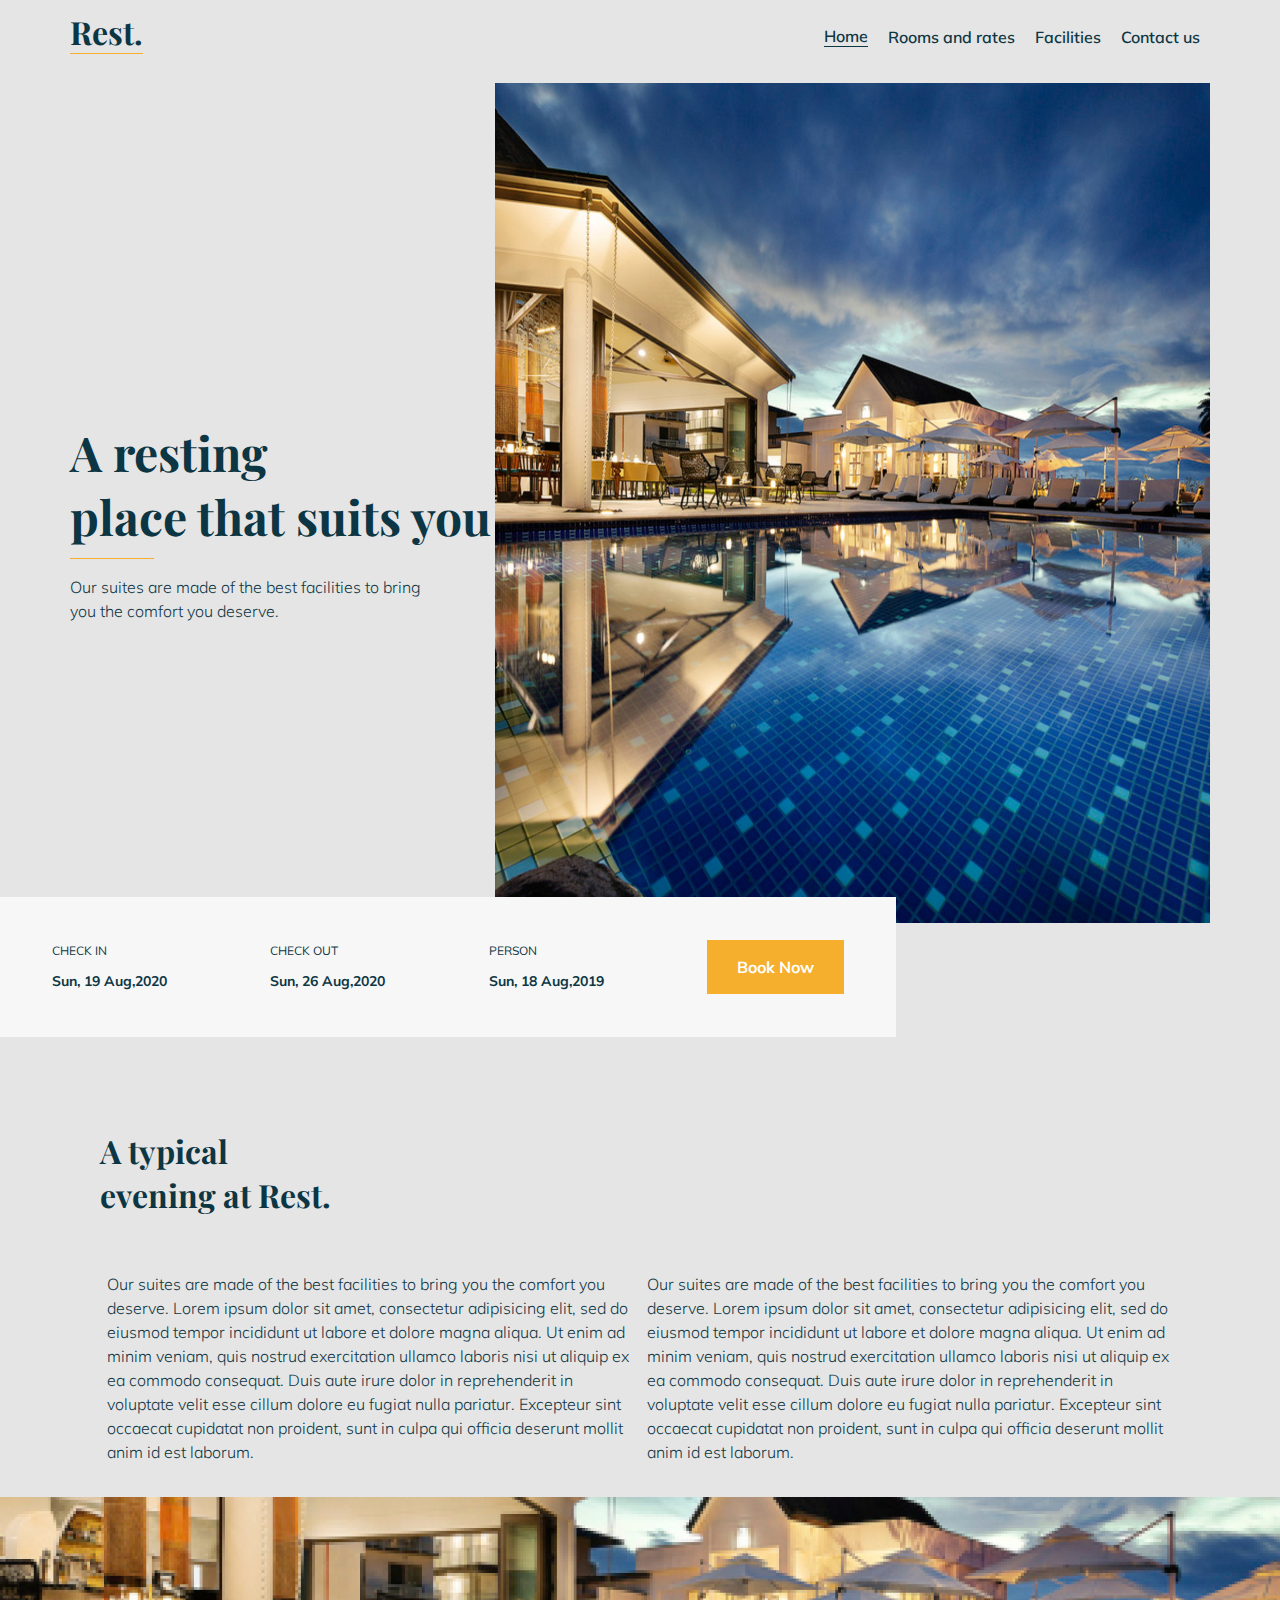
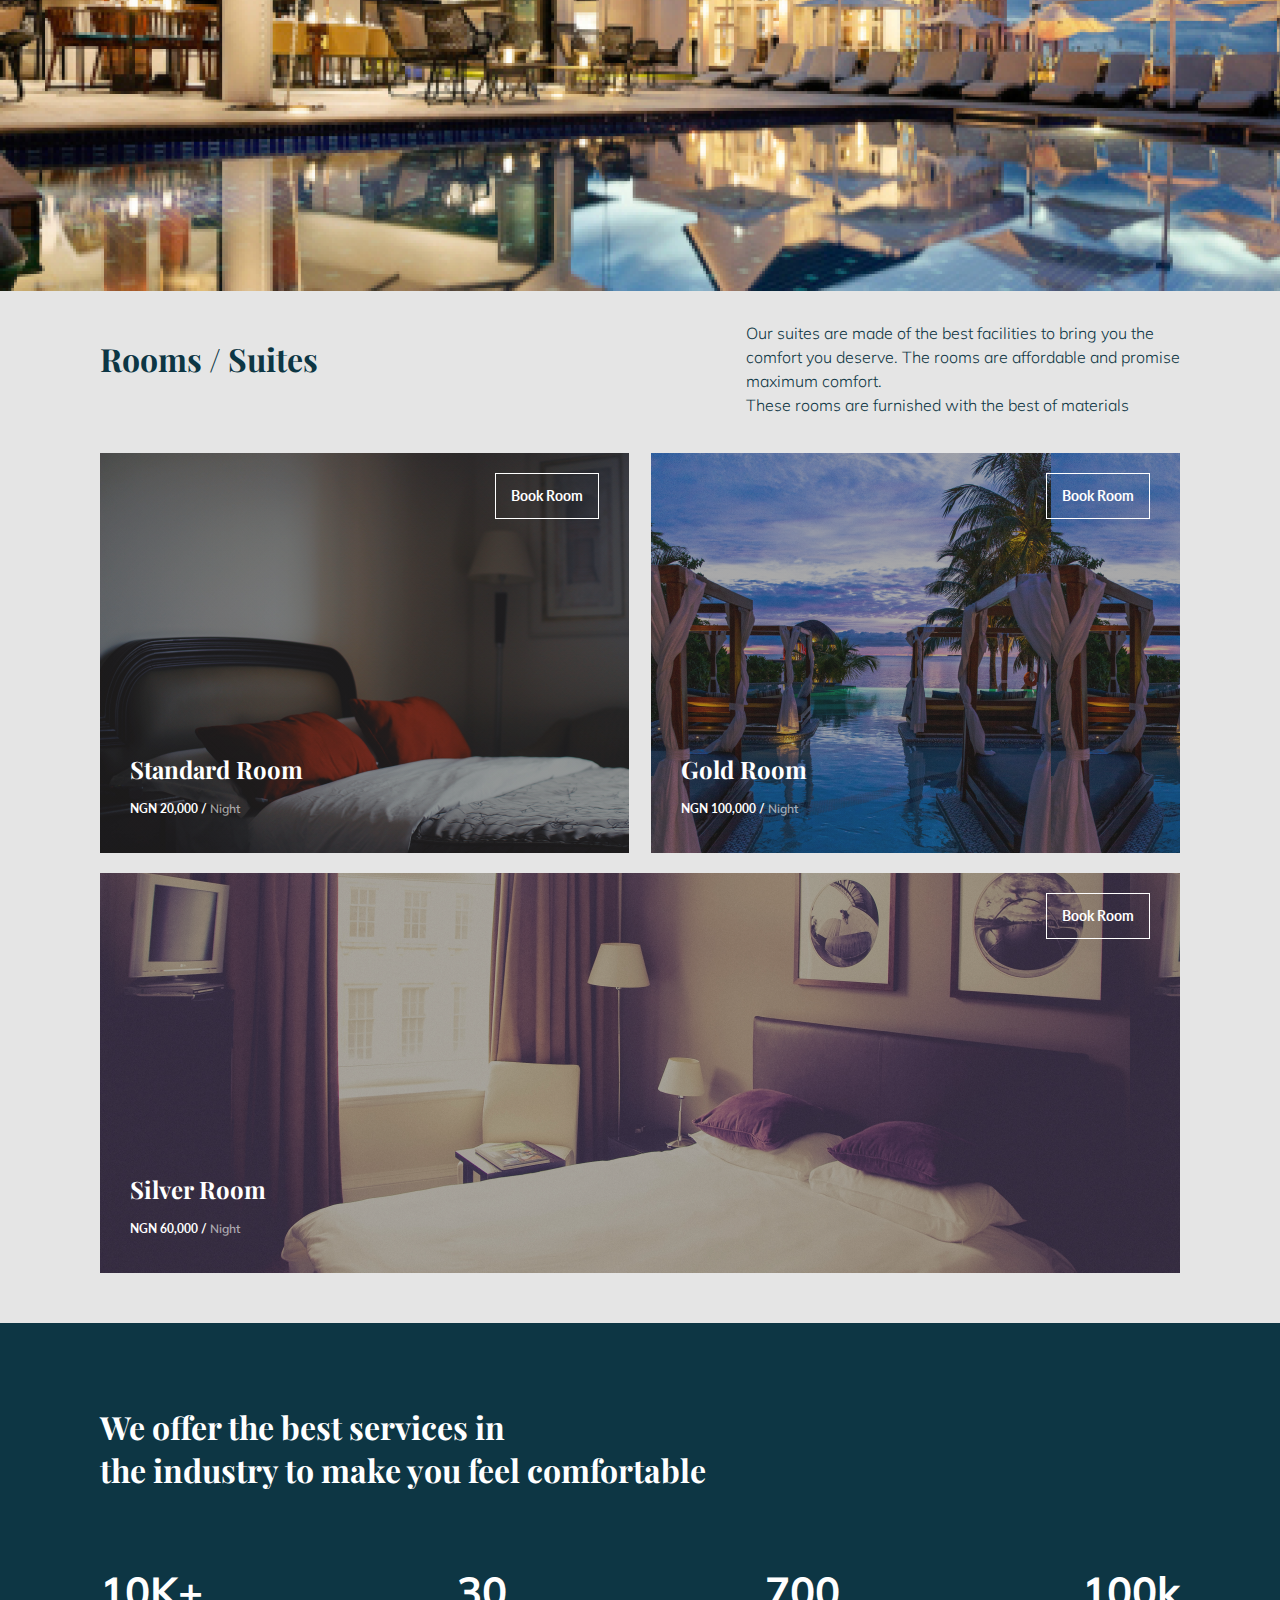
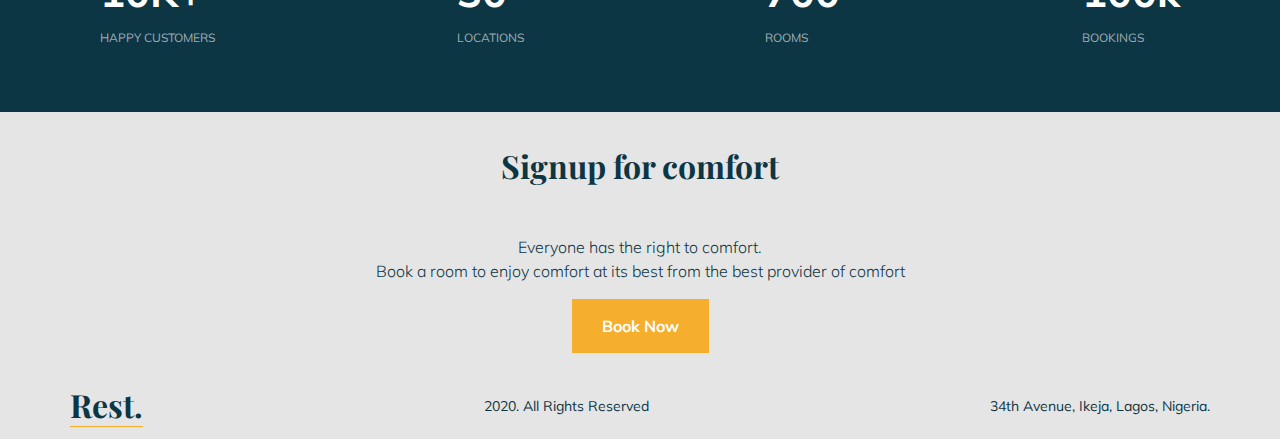
==== commit 59809aee: "Remaining contact page and responsiveness" ====
--- a/index.html
+++ b/index.html
@@ -3,172 +3,153 @@
 <head>
     <meta charset="UTF-8">
     <meta name="viewport" content="width=device-width, initial-scale=1.0">
-    <link rel="stylesheet" href="./assets/css/style.css">
-    <link href="https://fonts.googleapis.com/css2?family=Muli:ital,wght@0,300;0,700;1,400&family=Playfair+Display:wght@400;700&display=swap" rel="stylesheet">    
-    <title>Rest. | Home</title>
+    <link href="https://fonts.googleapis.com/css2?family=Lato:ital,wght@0,100;0,300;0,400;0,700;0,900;1,100;1,300;1,400;1,700;1,900&family=Muli:ital,wght@0,200;0,300;0,400;0,577;0,600;0,700;0,800;0,900;1,200;1,300;1,400;1,500;1,577;1,600;1,700;1,800;1,900&family=Playfair+Display:ital,wght@0,400;0,500;0,600;0,700;0,800;0,900;1,400;1,500;1,600;1,700;1,800;1,900&family=Source+Sans+Pro:ital,wght@0,200;0,300;0,400;0,600;0,700;0,900;1,200;1,300;1,400;1,600;1,700;1,900&display=swap" rel="stylesheet">    <link rel="stylesheet" href="./Public/css/styles.css">
+    <link rel="stylesheet" href="./Public/css/home.css">
+    <title>Document</title>
 </head>
 <body>
-    <main>
-        <div id = "sidebar" class="sidebar sidebar--closed">
-            <ul class="sidebar__list">
-                <li class="sidebar__list-item"><a href="./" class="sidebar__link  sidebar__link--active">Home</a></li>
-                <li class="sidebar__list-item"><a href="./rooms.html" class="sidebar__link">Rooms and rates</a></li>
-                <li class="sidebar__list-item"><a href="./facilities.html" class="sidebar__link">Facilities</a></li>
-                <li class="sidebar__list-item"><a href="./contact.html" class="sidebar__link">Contact us</a></li>
-            </ul>
+    <header>
+        <div class="Logo_Div">
+            <p>Rest.</p>
         </div>
-
-        <div id = "dropdown" class="dropdown">
-            <div class="dropdown-toggle"></div>
-        </div>
-
-        <nav class="nav">
-            <a href = "./" class="nav__logo-box">
-                <h1 class="nav__logo">Rest.</h1>
-            </a>
-
-            <ul class="nav__list">
-                <li class="nav__list-item"><a href="./" class="nav__link nav__link--active">Home</a></li>
-                <li class="nav__list-item"><a href="./rooms.html" class="nav__link">Rooms and rates</a></li>
-                <li class="nav__list-item"><a href="./facilities.html" class="nav__link">Facilities</a></li>
-                <li class="nav__list-item"><a href="./contact.html" class="nav__link">Contact us</a></li>
+        <nav>
+            <ul class="NavItems">
+                <li class="NavItem active_Nav"><a href="index.html"> Home </a> </li>
+                <li class="NavItem"><a href="rooms&rate.html"> Rooms and rates</a> </li>
+                <li class="NavItem"><a href="facilities.html"> Facilities</a> </li>
+                <li class="NavItem"><a href=""> Contact us</a> </li>
             </ul>
         </nav>
-
-        <header class="header">
-            <div class="header__info">
-                <h1 class="heading--0 header__heading">A resting <span> place that suits you</span></h1>
-                <p class="paragraph">Our suites are made of the best failities to bring you the comfort you deserve.</p>
+    </header>
+    <main>
+        <div class="first_name">
+            <div class="Home_Welcome">
+                <p class="Home_Resting_1">A resting <br>
+                    place that suits you</p>
+                <span class="text_underline"></span>
+                <p class="Home_Resting_2">Our suites are made of the best facilities to bring<br>
+                    you the comfort you deserve.</p>
             </div>
-            
-            <div class="header__video-container">
-                <img src="./assets//img/video.jpg" class="header__video" alt="">
+            <section class="Landing_Image_Container">
+                <img src="./Public/images/Rectangle 1.png" alt="">
+            </section>
+        </div>
+        <div class="Home_Embed">
+            <div>
+                <p class="Home_Embed_Title">CHECK IN</p>
+                <p class="Home_Embed_Details">Sun, 19 Aug,2020</p>
             </div>
-
-            <div class="header__cta">
-                <div class="header__cta-content">
-                    <span class="header__cta-title">check in</span>
-                    <span class="header__cta-date">Sun. 19 Aug, 2020</span>
-                    <i class="header__cta-icon"></i>
+            <div>
+                <p class="Home_Embed_Title">CHECK OUT</p>
+                <p class="Home_Embed_Details">Sun, 26 Aug,2020</p>
+            </div>
+            <div>
+                <p class="Home_Embed_Title">PERSON</p>
+                <p class="Home_Embed_Details">Sun, 18 Aug,2019</p>
+            </div>
+            <div class="Book_Now">
+                <button>Book Now</button>
+            </div>
+        </div>
+        <div class="Home_Text_Details">
+            <p class="Home_Typical">A typical <br>
+                evening at Rest.</p>
+            <div class="deText_rows">
+                <p>Our suites are made of the best facilities to bring you the comfort 
+                    you deserve. Lorem ipsum dolor sit amet, consectetur adipisicing elit, 
+                    sed do eiusmod tempor incididunt ut labore et dolore magna aliqua. Ut 
+                    enim ad minim veniam, quis nostrud exercitation ullamco laboris nisi 
+                    ut aliquip ex ea commodo consequat. Duis aute irure dolor in reprehenderit 
+                    in voluptate velit esse cillum dolore eu fugiat nulla pariatur. Excepteur sint 
+                    occaecat cupidatat non proident, sunt in culpa qui officia deserunt mollit anim id 
+                    est laborum.
+                </p>
+                <p>
+                    Our suites are made of the best facilities to bring you the comfort 
+                    you deserve. Lorem ipsum dolor sit amet, consectetur adipisicing elit, 
+                    sed do eiusmod tempor incididunt ut labore et dolore magna aliqua. 
+                    Ut enim ad minim veniam, quis nostrud exercitation ullamco laboris nisi 
+                    ut aliquip ex ea commodo consequat. Duis aute irure dolor in reprehenderit in 
+                    voluptate velit esse cillum dolore eu fugiat nulla pariatur. Excepteur sint occaecat 
+                    cupidatat non proident, sunt in culpa qui officia deserunt mollit anim id est laborum.
+                </p>
+            </div>
+        </div>
+        <div class="Home_last_Image_Container">
+            <img src="./Public/images/Rectangle 7.png" alt="">
+        </div>
+        <div class="Home_Rooms_And_Suits">
+            <p class="Room_And_Suit_Title">Rooms / Suites</p>
+            <p class="Room_And_Suit_Details">Our suites are made of the best facilities to bring you the<br>
+                comfort you deserve. The rooms are affordable and promise<br>
+                maximum comfort.<br> 
+                These rooms are furnished with the best of materials</p>
+        </div>
+        <div class="Rooms">
+            <div class="Room_Row_1">
+                <div class="Room_1">
+                    <button class="Room_Book_Room_Btn"> Book Room</button>
+                    <div class="Room_Description">
+                        <p class="Room_Standard">Standard Room</p>
+                        <p class="Room_Price">NGN 20,000 / <span>Night</span></p>
+                    </div>
                 </div>
-
-                <div class="header__cta-content">
-                    <span class="header__cta-title">check out</span>
-                    <span class="header__cta-date">Sun. 26 Aug, 2020</span>
-                    <i class="header__cta-icon"></i>
-                </div>
-
-                <div class="header__cta-content">
-                    <span class="header__cta-title">person</span>
-                    <span class="header__cta-date">Sun. 18 Aug, 2020</span>
-                    <i class="header__cta-icon"></i>
-                </div>
-
-                <div class="header__cta-content">
-                    <a href = "#" class = "btn btn--yellow">Book Now</a>
-                </div>
-            </div>
-        </header>
-
-        <section class="section">
-            <div class="row">
-                <h1 class="heading heading--1">A typical <span>evening rest</span></h1>
-                <div class="col col--2">
-                    <p class="paragraph"> Our suites are made of the best facilities to bring you the comfort you deserve. Lorem ipsum dolor sit amet, consectetur adipisicing elit, sed do eiusmod tempor incididunt ut labore et dolore magna aliqua. Ut enim ad minim veniam, quis nostrud exercitation ullamco laboris nisi ut aliquip ex ea commodo consequat. Duis aute irure dolor in reprehenderit in voluptate velit esse cillum dolore eu fugiat nulla pariatur. Excepteur sint occaecat cupidatat non proident, sunt in culpa qui officia deserunt mollit anim id est laborum.</p>
-                    <p class="paragraph"> Our suites are made of the best facilities to bring you the comfort you deserve. Lorem ipsum dolor sit amet, consectetur adipisicing elit, sed do eiusmod tempor incididunt ut labore et dolore magna aliqua. Ut enim ad minim veniam, quis nostrud exercitation ullamco laboris nisi ut aliquip ex ea commodo consequat. Duis aute irure dolor in reprehenderit in voluptate velit esse cillum dolore eu fugiat nulla pariatur. Excepteur sint occaecat cupidatat non proident, sunt in culpa qui officia deserunt mollit anim id est laborum.</p>
-                </div>
-            </div>
-
-            <figure class="section__img-box">
-                <img src="./assets/img/section.jpg" alt="Section Image" class="section__img">
-            </figure>
-        </section>
-
-        <section class="section">
-            <div class="row">
-                <div class="col col--2">
-                    <h1 class="heading heading--1">Rooms / Suites</h1>
-                    <p class="paragraph">Our suites are made of the best facilities to bring you the comfort you deserve. The rooms are affordable and promise maximum comfort. These rooms are furnished with the best of materials</p>
-                </div>
-
-                <div class="gallery gallery--home">
-                    <figure class="gallery__img-box gallery__img-box--home">
-                        <img src="./assets/img/gallery1.jpg" class = "gallery__img" alt="Gallery Image 1">
-                        <a href="#" class="btn btn--transparent">Book Room</a>
-                        <h2 class="heading--2">Standard Room</h2>
-                        <h3 class="heading--3"><span>NGN 20,000</span> / Night</h3>
-                    </figure>
-
-                    <figure class="gallery__img-box gallery__img-box--home">
-                        <img src="./assets/img/gallery2.jpg" class = "gallery__img" alt="Gallery Image 2">
-                        <a href="#" class="btn btn--transparent">Book Room</a>
-                        <h2 class="heading--2">Gold Room</h2>
-                        <h3 class="heading--3"><span>NGN 100,000</span> / Night</h3>
-                    </figure>
-
-                    <figure class="gallery__img-box gallery__img-box--home">
-                        <img src="./assets/img/gallery3.jpg" class = "gallery__img" alt="Gallery Image 3">
-                        <a href="#" class="btn btn--transparent">Book Room</a>
-                        <h2 class="heading--2">Silver Room</h2>
-                        <h3 class="heading--3"><span>NGN 60,000</span> / Night</h3>
-                    </figure>
-                </div>
-            </div>
-        </section>
-
-        <section class="section section-results">
-            <div class="row">    
-                <h1 class="heading heading--1 heading--white">We  offer the best services in <span>the industry to make you feel comfortable</span></h1>
-                
-                <div class="results__container">
-                    <div class="result">
-                        <span class="result__number">10K+</span>
-                        <span class="result__category">happy customers</span>
-                    </div>
-
-                    <div class="result">
-                        <span class="result__number">30</span>
-                        <span class="result__category">locations</span>
-                    </div>
-                    
-                    <div class="result">
-                        <span class="result__number">700</span>
-                        <span class="result__category">room</span>
-                    </div>
-
-                    <div class="result">
-                        <span class="result__number">100k</span>
-                        <span class="result__category">bookings</span>
+                <div class="Room_2">
+                    <button class="Room_Book_Room_Btn"> Book Room</button>
+                    <div class="Room_Description">
+                        <p class="Room_Standard">Gold Room</p>
+                        <p class="Room_Price">NGN 100,000 / <span>Night</span></p>
                     </div>
                 </div>
             </div>
-        </section>
-
-        <section class="section section__signUp">
-            <div class="row centralised">
-                <h1 class="heading heading--1 heading--centralised">Signup for comfort</h1>
-                <p class="paragraph">Everyone has the right to comfort. Book a room to enjoy comfort at its best from the best provider of comfort </p>
-                <a href="" class="btn btn--yellow">Book Now</a>
+            <div>
+                <div class="Room_3">
+                    <button class="Room_Book_Room_Btn"> Book Room</button>
+                    <div class="Room_Description">
+                        <p class="Room_Standard">Silver Room</p>
+                        <p class="Room_Price">NGN 60,000 / <span>Night</span></p>
+                    </div>
+                </div>
             </div>
-        </section>
-
-        <footer class="footer">
-            <a href = "./" class="nav__logo-box">
-                <h1 class="nav__logo">Rest.</h1>
-            </a>
-            
-            <a href = "https://timbu.com" class="nav__logo-box">
-                <h1 class="footer__link">timbu.com</h1>
-            </a>
-
-            <p class="paragraph">2020. All Rights Reserved</p>
-
-            <p class="paragraph">34th Avenue , Ikeja, Lagos, Nigeria.</p>
-        </footer>
+        </div>
+        <div class="Home_Records">
+            <p class="Home_What_We_Offer">We offer the best services in<br>
+                the industry to make you feel comfortable</p>
+            <div class="Home_Record_Counts">
+                <div>
+                    <p class="Record_Count">10K+</p>
+                    <p class="Record_Count_Title">HAPPY CUSTOMERS</p>
+                </div>
+                <div>
+                    <p class="Record_Count">30</p>
+                    <p class="Record_Count_Title">LOCATIONS</p>
+                </div>
+                <div >
+                    <p class="Record_Count">700</p>
+                    <p class="Record_Count_Title">ROOMS</p>
+                </div>
+                <div>
+                    <p class="Record_Count">100k</p>
+                    <p class="Record_Count_Title">BOOKINGS</p>
+                </div>
+            </div>
+        </div>
+        <div class="Home_SignUp">
+            <p class="Home_Sign_Up_Text">Signup for comfort</p>
+            <p class="Home_Your_Right">Everyone has the right to comfort.<br>
+                Book a room to enjoy comfort at its best from the best 
+                provider of comfort</p>
+            <div class="Book_Now">
+                <button>Book Now</button>
+            </div>
+        </div>
     </main>
-    
+    <footer>
+        <div class="Logo_Div">
+            <p>Rest.</p>
+        </div>
+        <p>2020. All Rights Reserved</p>
+        <p>34th Avenue, Ikeja, Lagos, Nigeria.</p>
+    </footer>
 </body>
-
-<script src="./assets/js/sidebar.js"></script>
-
-</html>
+</html>--- a/Public/css/styles.css
+++ b/Public/css/styles.css
@@ -0,0 +1,159 @@
+body{
+    background-color: #E5E5E5;
+    margin: 0;
+    padding: 0;
+    overflow-x: hidden;
+}
+header{
+    padding: 10px 70px;
+    display: flex;
+    justify-content: space-between;
+}
+.Logo_Div p{
+    color: #0D3644;
+    font-family: 'Playfair Display';
+    font-weight: bold;
+    font-size: 32px;
+    margin: 0;
+    border-bottom: 1px solid #F6AE2D;
+}
+.NavItems{
+    display: flex;
+    list-style: none;
+}
+.NavItem{
+    margin: auto 10px;
+}
+.active_Nav{
+    border-bottom: 1px solid #0D3644;
+}
+.NavItem a{
+    font-family: 'Muli';
+    color: #0D3644;
+    font-size: 16px;
+    font-weight: 600;
+    text-decoration: none;
+}
+
+.Book_Now button{
+    padding: 15px 30px;
+    outline: none;
+    background: #F6AE2D;
+    font-family: 'Muli';
+    font-weight: bold;
+    font-size: 16px;
+    line-height: 24px;
+    color: #FFFFFF;
+    border: none;
+}
+.Rooms{
+    padding: 10px 100px;
+}
+.Room_Book_Room_Btn{
+    position: absolute;
+    top: 20px;
+    right: 30px;
+    background-color: transparent;
+    padding: 10px 15px;
+    border: 1px solid #FFFFFF;
+    font-family: 'Lato';
+    font-style: normal;
+    font-weight: bold;
+    font-size: 14px;
+    line-height: 24px;
+    color: #FFFFFF;
+}
+.Room_Description{
+    position: absolute;
+    bottom: 20px;
+    left: 30px;
+}
+.Room_Standard{
+    font-family: 'Playfair Display';
+    font-style: normal;
+    font-weight: bold;
+    font-size: 24px;
+    color: #FFFFFF;
+    margin-bottom: 1px;
+}
+.Room_Price{
+    font-family: 'Lato';
+    font-style: normal;
+    font-weight: bold;
+    font-size: 12px;
+    color: #FFFFFF;
+}
+.Room_Price span{
+    font-family: 'Muli';
+    font-style: normal;
+    font-weight: 600;
+    font-size: 12px;
+    line-height: 24px;
+    color: rgba(255, 255, 255, 0.6);
+
+}
+.Room_Row_1{
+    display: flex;
+    justify-content: space-between;
+}
+.Room_1{
+    position: relative;
+    background: linear-gradient(rgba(41, 41, 41, 0.4), rgba(41, 41, 41, 0.4)),url('../images/room1.png');
+    height: 400px;
+    width: 49%;
+}
+.Room_2{
+    position: relative;
+    background: linear-gradient(rgba(41, 41, 41, 0.4), rgba(41, 41, 41, 0.4)),url('../images/room2.png');
+    height: 400px;
+    width: 49%;
+}
+.Room_3{
+    margin-top: 20px;
+    margin-bottom: 40px;
+    position: relative;
+    background: linear-gradient(rgba(41, 41, 41, 0.4), rgba(41, 41, 41, 0.4)),url('../images/room3.png');
+    height: 400px;
+    width: 100%;
+}
+
+
+
+.Home_SignUp{
+    display: flex;
+    flex-direction: column;
+    justify-content: center;
+    align-items: center;
+}
+.Home_Sign_Up_Text{
+    font-family: 'Playfair Display';
+    font-style: normal;
+    font-weight: bold;
+    font-size: 32px;
+    color: #0D3644;
+}
+.Home_Your_Right{
+    font-family: 'Muli';
+    font-style: normal;
+    font-weight: 300;
+    font-size: 16px;
+    line-height: 24px;
+    text-align: center;
+    color: #0D3644;
+}
+
+
+footer{
+    margin-top: 20px;
+    padding: 10px 70px;
+    display: flex;
+    justify-content: space-between;
+}
+footer p{
+    font-family: 'Muli';
+    font-style: normal;
+    font-weight: normal;
+    font-size: 14px;
+    text-align: center;
+    color: #0D3644;
+}
--- a/Public/css/home.css
+++ b/Public/css/home.css
@@ -0,0 +1,138 @@
+.Home_Resting_1{
+    font-family: 'Playfair Display';
+    font-style: normal;
+    font-weight: bold;
+    font-size: 48px;
+    line-height: 64px;
+    color: #0D3644;
+    margin-bottom: 10px;
+}
+.Home_Resting_2{
+    font-family: 'Muli';
+    font-style: normal;
+    font-weight: 300;
+    font-size: 16px;
+    line-height: 24px;
+    color: #0D3644;
+    
+}
+.first_name{
+    padding: 10px 70px;
+    display: flex;
+    justify-content: space-between;
+}
+.Home_Welcome{
+    display: flex;
+    flex-direction: column;
+    justify-content: center;
+}
+.text_underline{
+    width: 20%;
+    height: 1px;
+    background: #F6AE2D;
+}
+.Home_Embed{
+    position: absolute;
+    height: 140px;
+    background: #F7F7F7;
+    display: flex;
+    justify-content: space-around;
+    align-items: center;
+    width: 70%;
+    margin-top: -40px;
+    z-index: 200;
+}
+.Home_Embed_Title{
+    font-family: 'Muli';
+    font-style: normal;
+    font-weight: normal;
+    font-size: 12px;
+    color: #0D3644;
+}
+.Home_Embed_Details{
+    font-family: 'Muli';
+    font-style: normal;
+    font-weight: bold;
+    font-size: 14px;
+    color: #0D3644;
+}
+.Home_Text_Details{
+    padding: 10px 100px;
+    margin-top: 150px;
+}
+.Home_Typical{
+    font-family: 'Playfair Display';
+    font-style: normal;
+    font-weight: bold;
+    font-size: 32px;
+    line-height: 44px;
+    color: #0D3644;
+}
+.deText_rows{
+    display: flex;
+    justify-content: space-around;
+    align-items: center;
+}
+.deText_rows p{
+    font-family: 'Muli';
+    font-style: normal;
+    font-weight: 300;
+    font-size: 16px;
+    line-height: 24px;
+    color: #0D3644;
+    padding: 7px;
+
+}
+.Home_Rooms_And_Suits{
+    display: flex;
+    justify-content: space-between;
+    padding: 10px 100px;
+}
+.Room_And_Suit_Title{
+    font-family: 'Playfair Display';
+    font-weight: bold;
+    font-size: 32px;
+    line-height: 44px;
+    color: #0D3644;
+}
+.Room_And_Suit_Details{
+    font-family: 'Muli';
+    font-style: normal;
+    font-weight: 300;
+    font-size: 16px;
+    line-height: 24px;
+    color: #0D3644;
+}
+.Home_Records{
+    background-color:  #0D3644;
+    color: #FFFFFF;
+    padding: 50px 100px;
+}
+.Home_What_We_Offer{
+    font-family: 'Playfair Display';
+    font-style: normal;
+    font-weight: bold;
+    font-size: 32px;
+    color: #FFFFFF;
+}
+.Home_Record_Counts{
+    display: flex;
+    justify-content: space-between;
+}
+.Record_Count{
+    font-family: 'Muli';
+    font-style: normal;
+    font-weight: bold;
+    font-size: 42px;
+    color: #FFFFFF;
+    margin-bottom: 8px;
+}
+.Record_Count_Title{
+    font-family: 'Muli';
+    font-style: normal;
+    font-weight: normal;
+    font-size: 12px;
+    line-height: 24px;
+    color: rgba(255, 255, 255, 0.6);
+    margin-top: 4px;
+}
